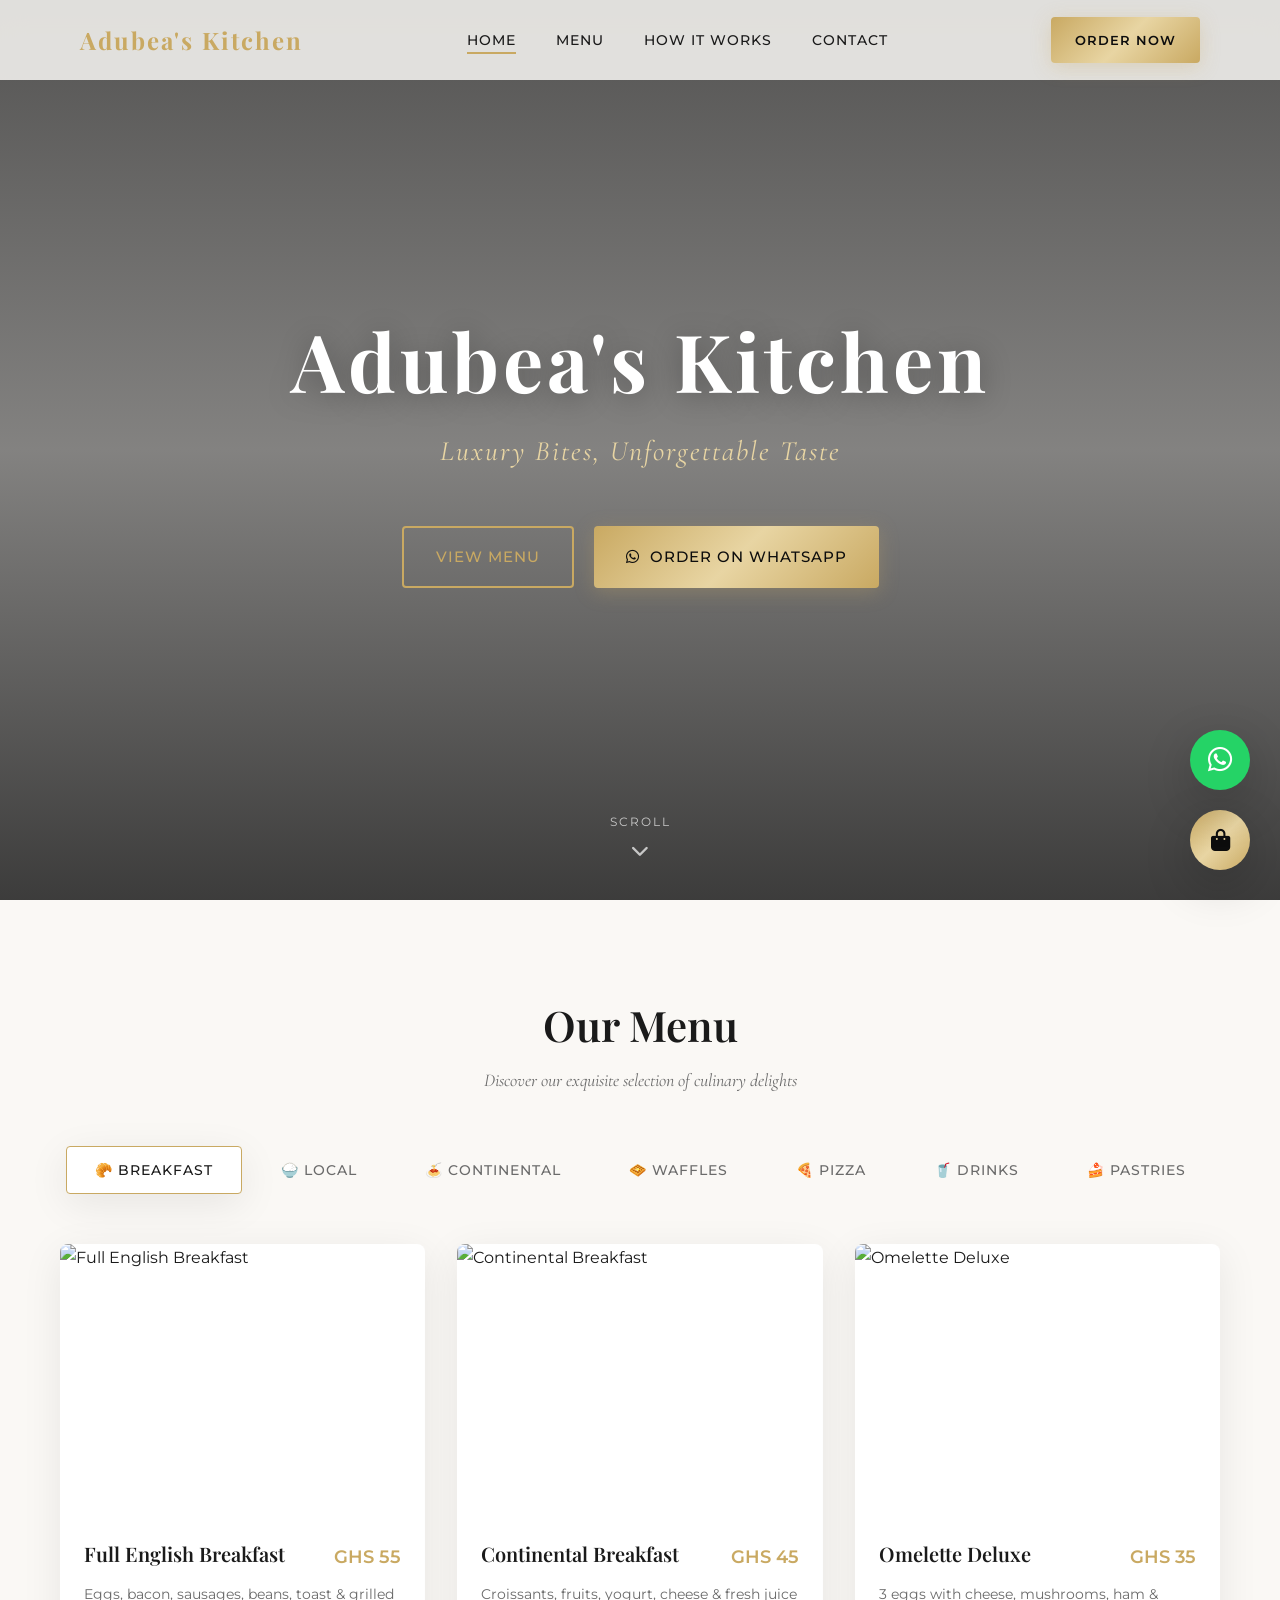
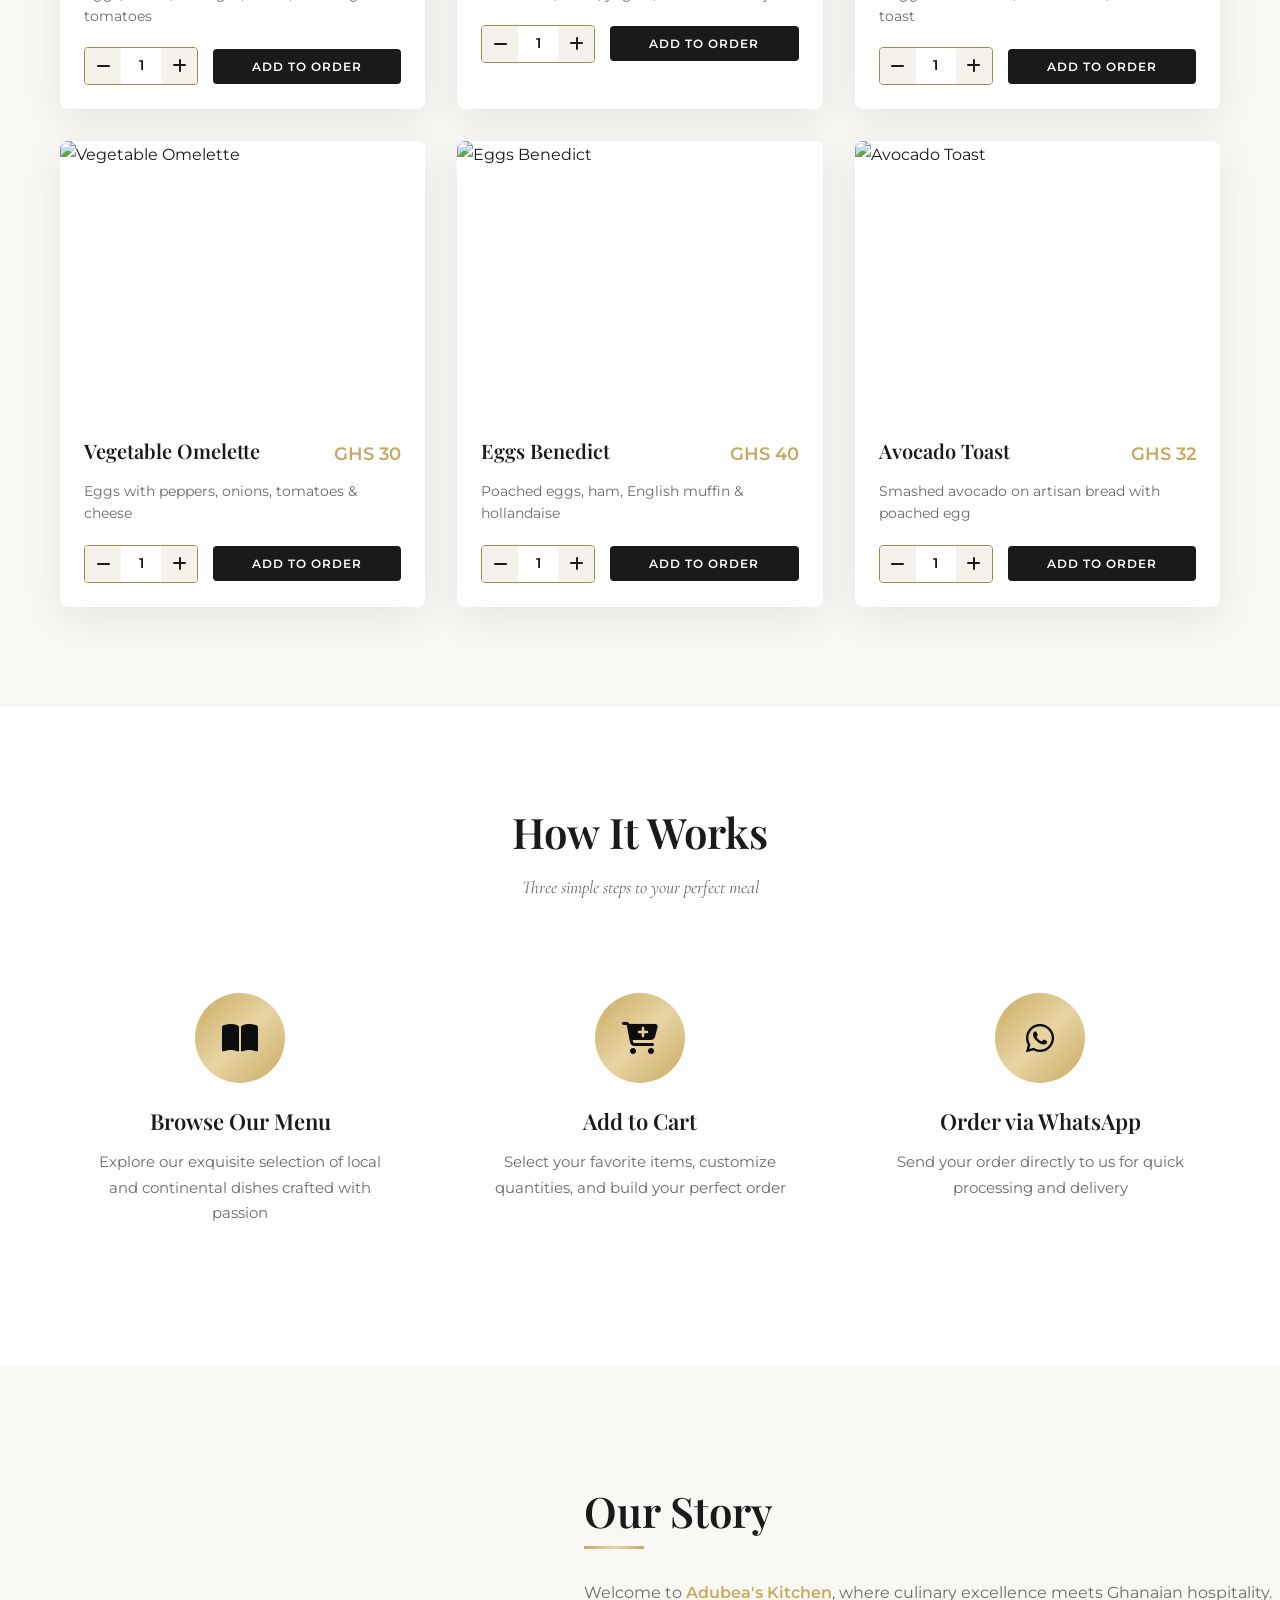
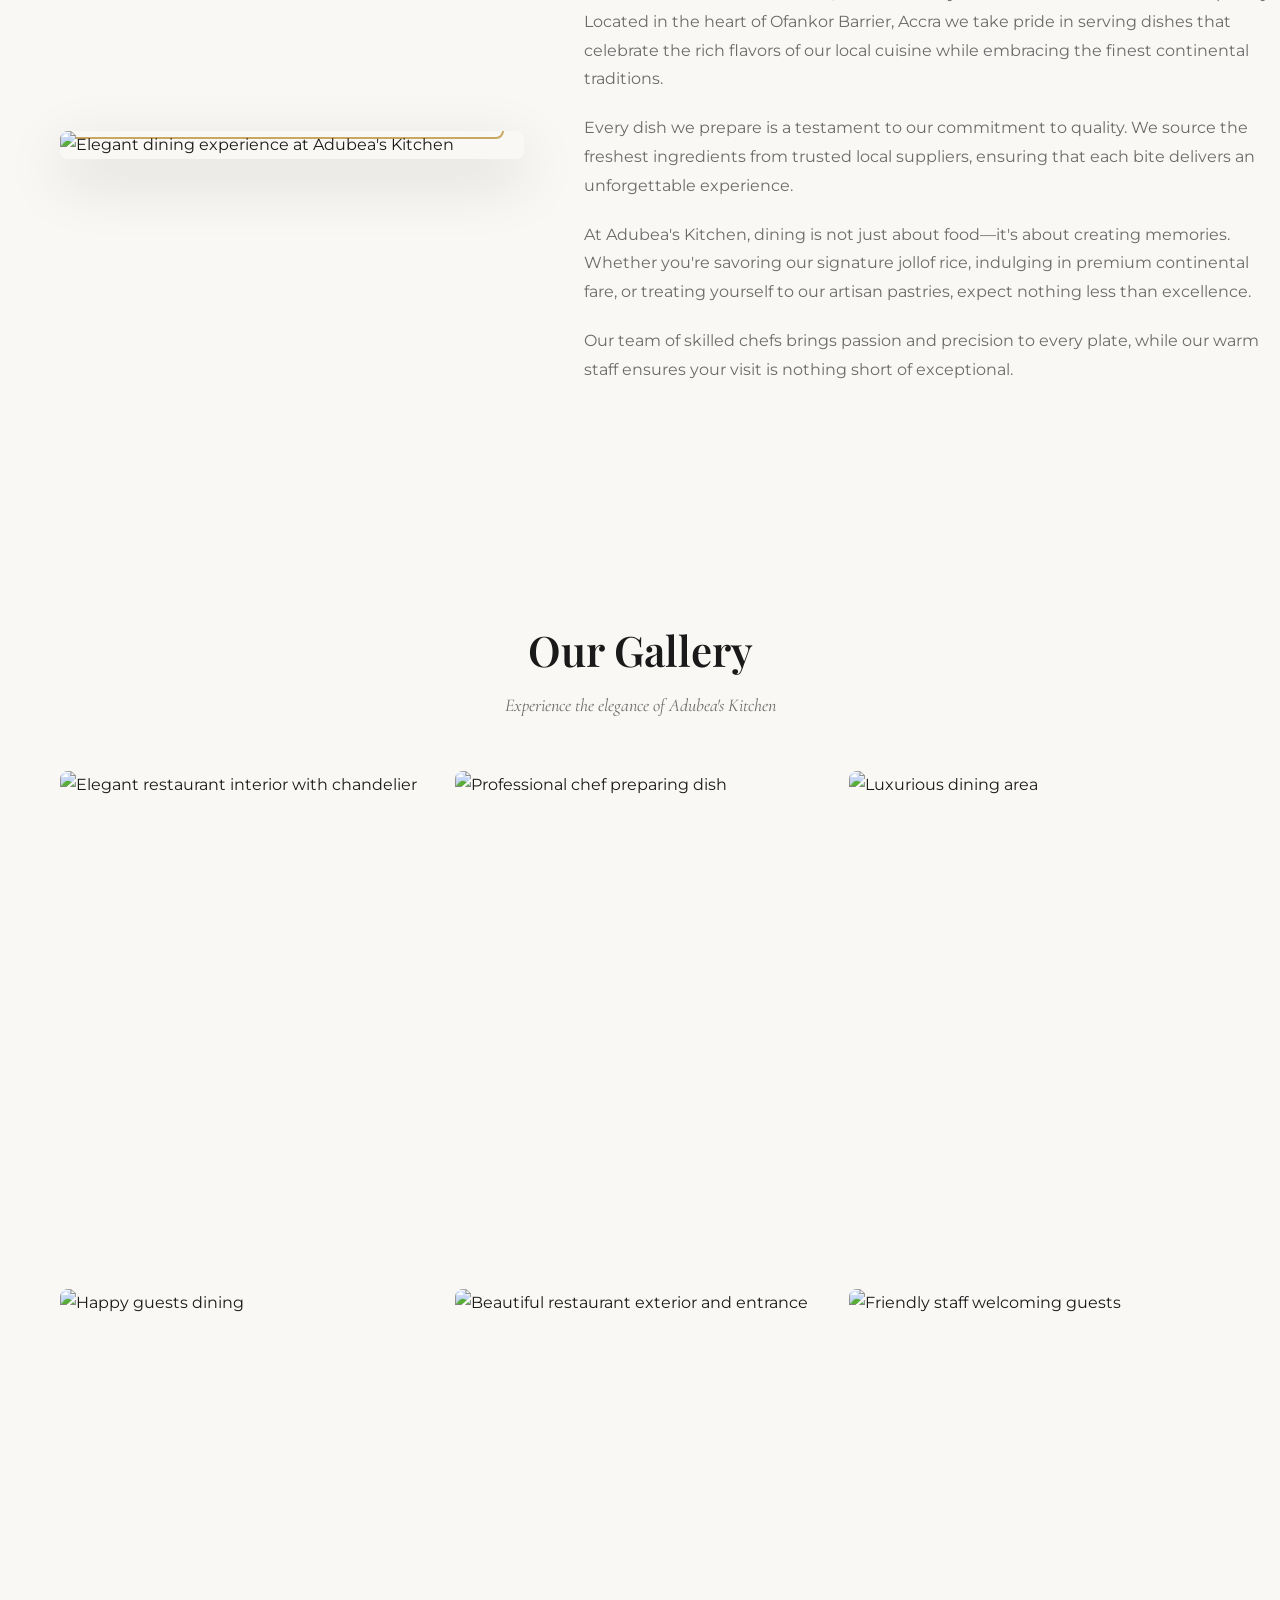
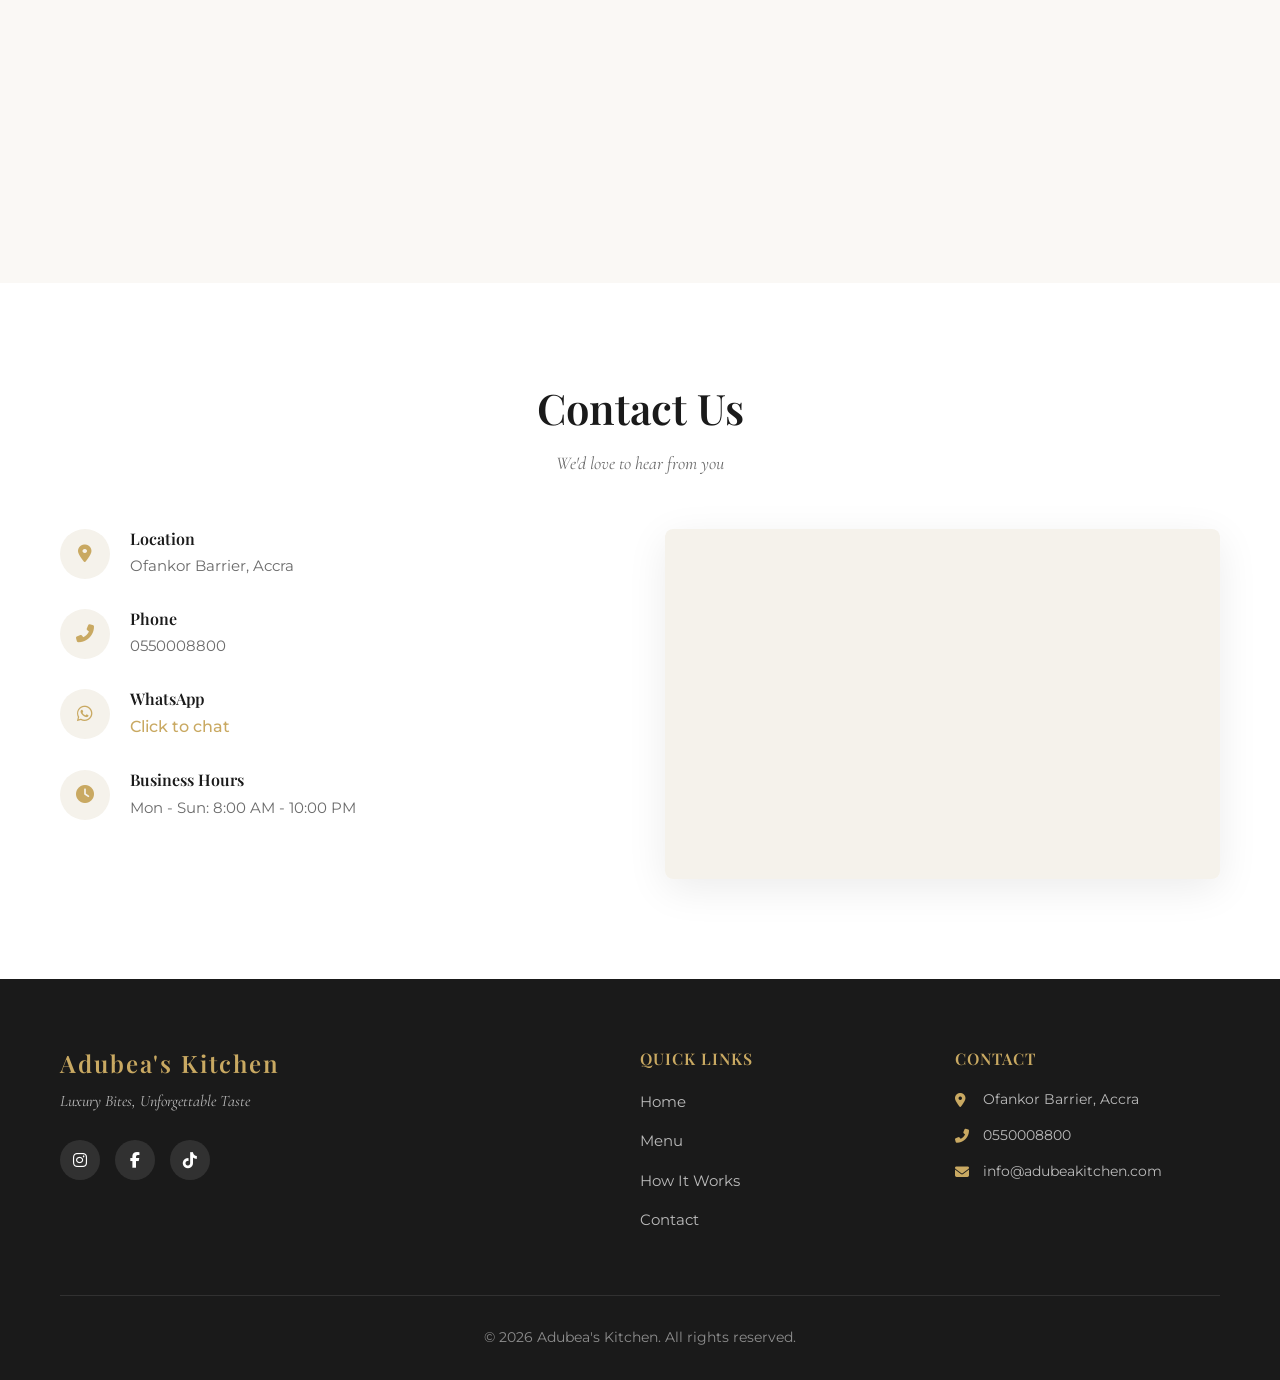
==== index.html @ 7195345f "Add files via upload" ====
<!DOCTYPE html>
<html lang="en">
<head>
    <meta charset="UTF-8">
    <meta name="viewport" content="width=device-width, initial-scale=1.0">
    <meta name="description" content="Adubea's Kitchen - Premium Ghanaian Restaurant serving Local Dishes, Continental Meals, Drinks & Pastries. Order via WhatsApp.">
    <meta name="keywords" content="restaurant, Ghana, premium dining, local dishes, continental food, Adubea's Kitchen, Dome Pillar">
    <meta name="author" content="Adubea's Kitchen">
    <meta property="og:title" content="Adubea's Kitchen - Luxury Bites, Unforgettable Taste">
    <meta property="og:description" content="Premium Ghanaian restaurant serving exquisite local and continental cuisine">
    <meta property="og:type" content="website">
    
    <title>Adubea's Kitchen | Premium Restaurant - Ofankor Barrier, Accra</title>
    
    <!-- Fonts -->
    <link rel="preconnect" href="https://fonts.googleapis.com">
    <link rel="preconnect" href="https://fonts.gstatic.com" crossorigin>
    <link href="https://fonts.googleapis.com/css2?family=Cormorant+Garamond:ital,wght@0,400;0,500;0,600;0,700;1,400&family=Montserrat:wght@300;400;500;600&family=Playfair+Display:wght@400;500;600;700&display=swap" rel="stylesheet">
    
    <!-- Font Awesome -->
    <link rel="stylesheet" href="https://cdnjs.cloudflare.com/ajax/libs/font-awesome/6.5.1/css/all.min.css">
    
    <!-- Styles -->
    <link rel="stylesheet" href="css/styles.css">
</head>
<body>
    <!-- Navigation -->
    <nav class="navbar" id="navbar">
        <div class="nav-container">
            <a href="#" class="nav-logo">Adubea's Kitchen</a>
            
            <ul class="nav-links" id="navLinks">
                <li><a href="#home" class="nav-link active">Home</a></li>
                <li><a href="#menu" class="nav-link">Menu</a></li>
                <li><a href="#how-it-works" class="nav-link">How It Works</a></li>
                <li><a href="#contact" class="nav-link">Contact</a></li>
            </ul>
            
            <a href="#menu" class="nav-cta">Order Now</a>
            
            <button class="hamburger" id="hamburger" aria-label="Toggle menu">
                <span></span>
                <span></span>
                <span></span>
            </button>
        </div>
        
        <!-- Mobile Menu -->
        <div class="mobile-menu" id="mobileMenu">
            <ul class="mobile-nav-links">
                <li><a href="#home" class="mobile-nav-link">Home</a></li>
                <li><a href="#menu" class="mobile-nav-link">Menu</a></li>
                <li><a href="#how-it-works" class="mobile-nav-link">How It Works</a></li>
                <li><a href="#contact" class="mobile-nav-link">Contact</a></li>
            </ul>
            <a href="#menu" class="mobile-cta">Order Now</a>
        </div>
    </nav>

    <!-- Hero Section -->
    <section class="hero" id="home">
        <div class="hero-overlay"></div>
        <div class="hero-content">
            <h1 class="hero-title reveal">Adubea's Kitchen</h1>
            <p class="hero-tagline reveal">Luxury Bites, Unforgettable Taste</p>
            <div class="hero-buttons reveal">
                <a href="#menu" class="btn btn-outline">View Menu</a>
                <a href="https://wa.me/233550008800?text=Hello%20Creme%20Munch,%20I%20would%20like%20to%20place%20an%20order" target="_blank" class="btn btn-gold">
                    <i class="fab fa-whatsapp"></i> Order on WhatsApp
                </a>
            </div>
        </div>
        <div class="scroll-indicator">
            <span>Scroll</span>
            <i class="fas fa-chevron-down"></i>
        </div>
    </section>

    <!-- Menu Section -->
    <section class="menu-section" id="menu">
        <div class="container">
            <h2 class="section-title reveal">Our Menu</h2>
            <p class="section-subtitle reveal">Discover our exquisite selection of culinary delights</p>
            
            <!-- Category Tabs - Updated Menu -->
            <div class="menu-tabs reveal">
                <button class="tab-btn active" data-category="breakfast">🥐 Breakfast</button>
                <button class="tab-btn" data-category="local">🍚 Local</button>
                <button class="tab-btn" data-category="continental">🍝 Continental</button>
                <button class="tab-btn" data-category="waffles">🧇 Waffles</button>
                <button class="tab-btn" data-category="pizza">🍕 Pizza</button>
                <button class="tab-btn" data-category="drinks">🥤 Drinks</button>
                <button class="tab-btn" data-category="pastries">🍰 Pastries</button>
            </div>
            
            <!-- Menu Grid -->
            <div class="menu-grid" id="menuGrid">
                <!-- Menu items will be dynamically inserted -->
            </div>
        </div>
    </section>

    <!-- Order Summary Panel -->
    <div class="cart-overlay" id="cartOverlay"></div>
    <div class="order-panel" id="orderPanel">
        <div class="order-header">
            <h3>Your Order</h3>
            <button class="close-cart" id="closeCart" aria-label="Close cart">
                <i class="fas fa-times"></i>
            </button>
        </div>
        
        <div class="order-items" id="orderItems">
            <div class="empty-cart">
                <i class="fas fa-shopping-basket"></i>
                <p>Your cart is empty</p>
                <span>Add items from our menu</span>
            </div>
        </div>
        
        <div class="order-footer" id="orderFooter" style="display: none;">
            <div class="order-total">
                <span>Total</span>
                <span class="total-price">GHS <span id="totalAmount">0</span></span>
            </div>
            
            <form class="order-form" id="orderForm">
                <div class="form-group">
                    <label for="customerName">Your Name *</label>
                    <input type="text" id="customerName" name="name" placeholder="Enter your name" required>
                </div>
                
                <div class="form-group">
                    <label for="customerLocation">Location *</label>
                    <input type="text" id="customerLocation" name="location" placeholder="Enter your delivery location" required>
                </div>
                
                <div class="form-group">
                    <label for="specialInstructions">Special Instructions</label>
                    <textarea id="specialInstructions" name="notes" placeholder="Any special requests?" rows="3"></textarea>
                </div>
                
                <button type="submit" class="btn btn-gold btn-full">
                    <i class="fab fa-whatsapp"></i> Place Order via WhatsApp
                </button>
            </form>
        </div>
    </div>

    <!-- Floating Cart Button -->
    <button class="floating-cart" id="floatingCart" aria-label="Open cart">
        <i class="fas fa-shopping-bag"></i>
        <span class="cart-badge" id="cartBadge">0</span>
    </button>

    <!-- Mobile Sticky Cart Bar -->
    <div class="mobile-cart-bar" id="mobileCartBar" style="display: none;">
        <div class="mobile-cart-info">
            <span class="mobile-cart-badge"><i class="fas fa-shopping-bag"></i> <span id="mobileCartBadge">0</span> items</span>
            <span class="mobile-cart-total" id="mobileCartTotal">GHS 0</span>
        </div>
        <button class="mobile-cart-btn" id="mobileCartBtn">View Cart</button>
    </div>

    <!-- Floating WhatsApp Button -->
    <a href="https://wa.me/233550008800?text=Hello%20Creme%20Munch,%20I%20would%20like%20to%20place%20an%20order" target="_blank" class="floating-whatsapp" aria-label="Contact on WhatsApp">
        <i class="fab fa-whatsapp"></i>
    </a>

    <!-- How It Works Section -->
    <section class="how-it-works" id="how-it-works">
        <div class="container">
            <h2 class="section-title reveal">How It Works</h2>
            <p class="section-subtitle reveal">Three simple steps to your perfect meal</p>
            
            <div class="steps-container">
                <div class="step-card reveal">
                    <div class="step-icon">
                        <i class="fas fa-book-open"></i>
                    </div>
                    <h3>Browse Our Menu</h3>
                    <p>Explore our exquisite selection of local and continental dishes crafted with passion</p>
                </div>
                
                <div class="step-card reveal">
                    <div class="step-icon">
                        <i class="fas fa-cart-plus"></i>
                    </div>
                    <h3>Add to Cart</h3>
                    <p>Select your favorite items, customize quantities, and build your perfect order</p>
                </div>
                
                <div class="step-card reveal">
                    <div class="step-icon">
                        <i class="fab fa-whatsapp"></i>
                    </div>
                    <h3>Order via WhatsApp</h3>
                    <p>Send your order directly to us for quick processing and delivery</p>
                </div>
            </div>
        </div>
    </section>

    <!-- About Section -->
    <section class="about-section" id="about">
        <div class="container">
            <div class="about-grid">
                <div class="about-image reveal">
                    <div class="image-frame">
                        <img src="https://images.unsplash.com/photo-1414235077428-338989a2e8c0?w=600&h=800&fit=crop" alt="Elegant dining experience at Adubea's Kitchen">
                    </div>
                </div>
                
                <div class="about-content reveal">
                    <h2 class="section-title">Our Story</h2>
                    <div class="title-underline"></div>
                    <p>Welcome to <strong>Adubea's Kitchen</strong>, where culinary excellence meets Ghanaian hospitality. Located in the heart of Ofankor Barrier, Accra we take pride in serving dishes that celebrate the rich flavors of our local cuisine while embracing the finest continental traditions.</p>
                    <p>Every dish we prepare is a testament to our commitment to quality. We source the freshest ingredients from trusted local suppliers, ensuring that each bite delivers an unforgettable experience.</p>
                    <p>At Adubea's Kitchen, dining is not just about food—it's about creating memories. Whether you're savoring our signature jollof rice, indulging in premium continental fare, or treating yourself to our artisan pastries, expect nothing less than excellence.</p>
                    <p>Our team of skilled chefs brings passion and precision to every plate, while our warm staff ensures your visit is nothing short of exceptional.</p>
                </div>
            </div>
        </div>
    </section>

    <!-- Gallery Section -->
    <section class="gallery-section" id="gallery">
        <div class="container">
            <h2 class="section-title reveal">Our Gallery</h2>
            <p class="section-subtitle reveal">Experience the elegance of Adubea's Kitchen</p>
            
            <div class="gallery-grid">
                <div class="gallery-item reveal reveal-delay-1">
                    <img src="https://images.unsplash.com/photo-1556910103-1c02745aae4d?w=600&h=800&fit=crop" alt="Elegant restaurant interior with chandelier">
                    <div class="gallery-overlay">
                        <div class="gallery-content">
                            <i class="fas fa-camera"></i>
                            <span>Elegant Interior</span>
                        </div>
                    </div>
                </div>
                
                <div class="gallery-item reveal reveal-delay-2">
                    <img src="https://images.unsplash.com/photo-1577219491135-ce391730fb2c?w=600&h=400&fit=crop" alt="Professional chef preparing dish">
                    <div class="gallery-overlay">
                        <div class="gallery-content">
                            <i class="fas fa-user-chef"></i>
                            <span>Our Expert Chefs</span>
                        </div>
                    </div>
                </div>
                
                <div class="gallery-item reveal reveal-delay-3">
                    <img src="https://images.unsplash.com/photo-1517248135467-4c7edcad34c4?w=600&h=400&fit=crop" alt="Luxurious dining area">
                    <div class="gallery-overlay">
                        <div class="gallery-content">
                            <i class="fas fa-store"></i>
                            <span>Luxurious Setting</span>
                        </div>
                    </div>
                </div>
                
                <div class="gallery-item reveal reveal-delay-1">
                    <img src="https://images.unsplash.com/photo-1559339352-11d035aa65de?w=600&h=400&fit=crop" alt="Happy guests dining">
                    <div class="gallery-overlay">
                        <div class="gallery-content">
                            <i class="fas fa-users"></i>
                            <span>Happy Guests</span>
                        </div>
                    </div>
                </div>
                
                <div class="gallery-item reveal reveal-delay-2">
                    <img src="https://images.unsplash.com/photo-1564013799919-ab600027ffc6?w=600&h=800&fit=crop" alt="Beautiful restaurant exterior and entrance">
                    <div class="gallery-overlay">
                        <div class="gallery-content">
                            <i class="fas fa-building"></i>
                            <span>Our Entrance</span>
                        </div>
                    </div>
                </div>
                
                <div class="gallery-item reveal reveal-delay-3">
                    <img src="https://images.unsplash.com/photo-1588266661439-2d91596d8193?w=600&h=400&fit=crop" alt="Friendly staff welcoming guests">
                    <div class="gallery-overlay">
                        <div class="gallery-content">
                            <i class="fas fa-concierge-bell"></i>
                            <span>Friendly Service</span>
                        </div>
                    </div>
                </div>
            </div>
        </div>
    </section>

    <!-- Contact Section -->
    <section class="contact-section" id="contact">
        <div class="container">
            <h2 class="section-title reveal">Contact Us</h2>
            <p class="section-subtitle reveal">We'd love to hear from you</p>
            
            <div class="contact-grid">
                <div class="contact-info reveal">
                    <div class="contact-item">
                        <div class="contact-icon">
                            <i class="fas fa-map-marker-alt"></i>
                        </div>
                        <div class="contact-details">
                            <h4>Location</h4>
                            <p>Ofankor Barrier, Accra</p>
                        </div>
                    </div>
                    
                    <div class="contact-item">
                        <div class="contact-icon">
                            <i class="fas fa-phone-alt"></i>
                        </div>
                        <div class="contact-details">
                            <h4>Phone</h4>
                            <p>0550008800</p>
                        </div>
                    </div>
                    
                    <div class="contact-item">
                        <div class="contact-icon">
                            <i class="fab fa-whatsapp"></i>
                        </div>
                        <div class="contact-details">
                            <h4>WhatsApp</h4>
                            <a href="https://wa.me/233550008800" target="_blank" class="whatsapp-link">Click to chat</a>
                        </div>
                    </div>
                    
                    <div class="contact-item">
                        <div class="contact-icon">
                            <i class="fas fa-clock"></i>
                        </div>
                        <div class="contact-details">
                            <h4>Business Hours</h4>
                            <p>Mon - Sun: 8:00 AM - 10:00 PM</p>
                        </div>
                    </div>
                </div>
                
                <div class="contact-map reveal">
                    <div class="map-frame">
                        <iframe 
                            src="https://www.google.com/maps/embed?pb=!1m18!1m12!1m3!1d1985.1874219015326!2d-0.26533026513578967!3d5.6588027746756815!2m3!1f0!2f0!3f0!3m2!1i1024!2i768!4f13.1!3m3!1m2!1s0xfdf9f27abe77a61%3A0x686a81303a79ff79!2sAdubea&#39;s%20Kitchen!5e0!3m2!1sen!2sgh!4v1772824845940!5m2!1sen!2sgh" 
                            width="100%" 
                            height="350" 
                            style="border:0;" 
                            allowfullscreen="" 
                            loading="lazy" 
                            referrerpolicy="no-referrer-when-downgrade">
                        </iframe>
                    </div>
                </div>
            </div>
        </div>
    </section>

    <!-- Footer -->
    <footer class="footer">
        <div class="container">
            <div class="footer-grid">
                <div class="footer-brand">
                    <h3>Adubea's Kitchen</h3>
                    <p>Luxury Bites, Unforgettable Taste</p>
                    <div class="social-links">
                        <a href="https://www.instagram.com/adubea'skitchen" target="_blank" aria-label="Instagram"><i class="fab fa-instagram"></i></a>
                        <a href="https://www.facebook.com/" target="_blank" aria-label="Facebook"><i class="fab fa-facebook-f"></i></a>
                        <a href="https://www.tiktok.com/" target="_blank" aria-label="Tiktok"><i class="fab fa-tiktok"></i></a>
                    </div>
                </div>
                
                <div class="footer-links">
                    <h4>Quick Links</h4>
                    <ul>
                        <li><a href="#home">Home</a></li>
                        <li><a href="#menu">Menu</a></li>
                        <li><a href="#how-it-works">How It Works</a></li>
                        <li><a href="#contact">Contact</a></li>
                    </ul>
                </div>
                
                <div class="footer-contact">
                    <h4>Contact</h4>
                    <ul>
                        <li><i class="fas fa-map-marker-alt"></i> Ofankor Barrier, Accra</li>
                        <li><i class="fas fa-phone-alt"></i> 0550008800</li>
                        <li><i class="fas fa-envelope"></i> info@adubeakitchen.com</li>
                    </ul>
                </div>
            </div>
            
            <div class="footer-bottom">
                <p>&copy; 2026 Adubea's Kitchen. All rights reserved.</p>
            </div>
        </div>
    </footer>

    <!-- Scripts -->
    <script src="js/main.js"></script>
</body>
</html>
---- css/styles.css ----
/* ========================================
   Adubea's Kitchen - PREMIUM RESTAURANT STYLES
   ======================================== */

/* CSS Variables */
:root {
    /* Colors */
    --color-charcoal: #1a1a1a;
    --color-matte-black: #0d0d0d;
    --color-gold: #c9a962;
    --color-gold-light: #e8d5a3;
    --color-gold-muted: #a0894c;
    --color-cream: #faf8f5;
    --color-ivory: #f5f2eb;
    --color-white: #ffffff;
    --color-text-dark: #1a1a1a;
    --color-text-light: #6b6b6b;
    --color-charcoal-gray: #2d2d2d;
    
    /* Gradients */
    --gold-gradient: linear-gradient(135deg, #c9a962 0%, #e8d5a3 50%, #c9a962 100%);
    --gold-gradient-hover: linear-gradient(135deg, #b8974f 0%, #d9c08a 50%, #b8974f 100%);
    
    /* Typography */
    --font-heading: 'Playfair Display', serif;
    --font-body: 'Montserrat', sans-serif;
    --font-elegant: 'Cormorant Garamond', serif;
    
    /* Shadows */
    --shadow-card: 0 10px 40px rgba(0, 0, 0, 0.08);
    --shadow-card-hover: 0 20px 60px rgba(0, 0, 0, 0.15);
    --shadow-button: 0 4px 20px rgba(201, 169, 98, 0.3);
    --shadow-elevated: 0 15px 50px rgba(0, 0, 0, 0.2);
    
    /* Transitions */
    --transition-fast: 0.3s ease;
    --transition-smooth: 0.4s ease;
    --transition-luxury: 0.6s cubic-bezier(0.25, 0.46, 0.45, 0.94);
}

/* Reset & Base */
*, *::before, *::after {
    margin: 0;
    padding: 0;
    box-sizing: border-box;
}

html {
    scroll-behavior: smooth;
    font-size: 16px;
}

body {
    font-family: var(--font-body);
    background-color: var(--color-cream);
    color: var(--color-text-dark);
    line-height: 1.7;
    overflow-x: hidden;
    -webkit-font-smoothing: antialiased;
    -moz-osx-font-smoothing: grayscale;
}

img {
    max-width: 100%;
    height: auto;
    display: block;
}

a {
    text-decoration: none;
    color: inherit;
    transition: var(--transition-fast);
}

ul {
    list-style: none;
}

button {
    font-family: inherit;
    cursor: pointer;
    border: none;
    background: none;
}

input, textarea {
    font-family: inherit;
}

/* Container */
.container {
    max-width: 1200px;
    margin: 0 auto;
    padding: 0 20px;
}

/* Typography */
h1, h2, h3, h4 {
    font-family: var(--font-heading);
    font-weight: 600;
    line-height: 1.2;
}

/* Section Styles */
.section-title {
    font-size: clamp(32px, 5vw, 42px);
    color: var(--color-charcoal);
    text-align: center;
    margin-bottom: 15px;
}

.section-subtitle {
    font-size: clamp(14px, 2vw, 18px);
    color: var(--color-text-light);
    text-align: center;
    margin-bottom: 50px;
    font-family: var(--font-elegant);
    font-style: italic;
}

/* Buttons */
.btn {
    display: inline-flex;
    align-items: center;
    justify-content: center;
    gap: 10px;
    padding: 16px 32px;
    font-size: 15px;
    font-weight: 500;
    text-transform: uppercase;
    letter-spacing: 1px;
    border-radius: 4px;
    transition: var(--transition-smooth);
}

.btn-gold {
    background: var(--gold-gradient);
    color: var(--color-matte-black);
    box-shadow: var(--shadow-button);
}

.btn-gold:hover {
    background: var(--gold-gradient-hover);
    transform: translateY(-2px);
    box-shadow: 0 8px 30px rgba(201, 169, 98, 0.4);
}

.btn-outline {
    background: transparent;
    color: var(--color-gold);
    border: 2px solid var(--color-gold);
}

.btn-outline:hover {
    background: var(--color-gold);
    color: var(--color-matte-black);
    transform: translateY(-2px);
}

.btn-full {
    width: 100%;
}

/* ========================================
   NAVIGATION
   ======================================== */
.navbar {
    position: fixed;
    top: 0;
    left: 0;
    right: 0;
    height: 80px;
    z-index: 1000;
    background: rgba(250, 248, 245, 0.85);
    backdrop-filter: blur(12px);
    -webkit-backdrop-filter: blur(12px);
    transition: var(--transition-smooth);
}

.navbar.scrolled {
    background: rgba(255, 255, 255, 0.98);
    box-shadow: 0 2px 30px rgba(0, 0, 0, 0.08);
}

.nav-container {
    max-width: 1200px;
    margin: 0 auto;
    padding: 0 40px;
    height: 100%;
    display: flex;
    align-items: center;
    justify-content: space-between;
}

.nav-logo {
    font-family: var(--font-heading);
    font-size: 24px;
    font-weight: 700;
    color: var(--color-gold);
    letter-spacing: 2px;
}

.nav-links {
    display: flex;
    align-items: center;
    gap: 40px;
}

.nav-link {
    font-size: 14px;
    font-weight: 500;
    color: var(--color-text-dark);
    text-transform: uppercase;
    letter-spacing: 1px;
    position: relative;
    padding: 5px 0;
}

.nav-link::after {
    content: '';
    position: absolute;
    bottom: 0;
    left: 0;
    width: 0;
    height: 2px;
    background: var(--color-gold);
    transition: var(--transition-fast);
}

.nav-link:hover::after,
.nav-link.active::after {
    width: 100%;
}

.nav-cta {
    padding: 12px 24px;
    background: var(--gold-gradient);
    color: var(--color-matte-black);
    font-size: 13px;
    font-weight: 600;
    text-transform: uppercase;
    letter-spacing: 1px;
    border-radius: 4px;
    transition: var(--transition-smooth);
    box-shadow: var(--shadow-button);
}

.nav-cta:hover {
    transform: translateY(-2px);
    box-shadow: 0 6px 25px rgba(201, 169, 98, 0.4);
}

/* Hamburger Menu */
.hamburger {
    display: none;
    flex-direction: column;
    gap: 5px;
    padding: 5px;
    z-index: 1001;
}

.hamburger span {
    display: block;
    width: 25px;
    height: 2px;
    background: var(--color-charcoal);
    transition: var(--transition-fast);
}

.hamburger.active span:nth-child(1) {
    transform: rotate(45deg) translate(5px, 5px);
}

.hamburger.active span:nth-child(2) {
    opacity: 0;
}

.hamburger.active span:nth-child(3) {
    transform: rotate(-45deg) translate(5px, -5px);
}

/* Mobile Menu */
.mobile-menu {
    position: fixed;
    top: 0;
    right: -100%;
    width: 80%;
    max-width: 350px;
    height: 100vh;
    background: var(--color-white);
    padding: 100px 40px 40px;
    transition: var(--transition-smooth);
    box-shadow: var(--shadow-elevated);
    z-index: 999;
}

.mobile-menu.active {
    right: 0;
}

.mobile-nav-links {
    display: flex;
    flex-direction: column;
    gap: 25px;
    margin-bottom: 40px;
}

.mobile-nav-link {
    font-size: 18px;
    font-weight: 500;
    color: var(--color-text-dark);
    text-transform: uppercase;
    letter-spacing: 1px;
}

.mobile-cta {
    display: inline-block;
    padding: 16px 32px;
    background: var(--gold-gradient);
    color: var(--color-matte-black);
    font-size: 14px;
    font-weight: 600;
    text-transform: uppercase;
    letter-spacing: 1px;
    text-align: center;
    border-radius: 4px;
}

/* ========================================
   HERO SECTION
   ======================================== */
.hero {
    position: relative;
    height: 100vh;
    min-height: 600px;
    display: flex;
    align-items: center;
    justify-content: center;
    background: url('https://images.unsplash.com/photo-1504674900247-0877df9cc836?w=1920&h=1080&fit=crop') center/cover no-repeat;
}

.hero-overlay {
    position: absolute;
    inset: 0;
    background: linear-gradient(
        180deg,
        rgba(13, 13, 13, 0.7) 0%,
        rgba(13, 13, 13, 0.5) 50%,
        rgba(13, 13, 13, 0.8) 100%
    );
}

.hero-content {
    position: relative;
    text-align: center;
    padding: 0 20px;
    max-width: 800px;
}

.hero-title {
    font-size: clamp(48px, 10vw, 80px);
    font-weight: 700;
    color: var(--color-white);
    margin-bottom: 20px;
    letter-spacing: 4px;
    text-shadow: 0 4px 30px rgba(0, 0, 0, 0.3);
}

.hero-tagline {
    font-family: var(--font-elegant);
    font-size: clamp(20px, 3vw, 28px);
    font-style: italic;
    color: var(--color-gold-light);
    margin-bottom: 50px;
    letter-spacing: 2px;
}

.hero-buttons {
    display: flex;
    gap: 20px;
    justify-content: center;
    flex-wrap: wrap;
}

/* Scroll Indicator */
.scroll-indicator {
    position: absolute;
    bottom: 40px;
    left: 50%;
    transform: translateX(-50%);
    display: flex;
    flex-direction: column;
    align-items: center;
    gap: 10px;
    color: var(--color-white);
    opacity: 0.7;
    animation: bounce 2s infinite;
}

.scroll-indicator span {
    font-size: 12px;
    text-transform: uppercase;
    letter-spacing: 2px;
}

.scroll-indicator i {
    font-size: 18px;
}

@keyframes bounce {
    0%, 20%, 50%, 80%, 100% {
        transform: translateX(-50%) translateY(0);
    }
    40% {
        transform: translateX(-50%) translateY(-10px);
    }
    60% {
        transform: translateX(-50%) translateY(-5px);
    }
}

/* ========================================
   MENU SECTION
   ======================================== */
.menu-section {
    padding: 100px 0;
    background: var(--color-cream);
}

/* Menu Tabs */
.menu-tabs {
    display: flex;
    justify-content: center;
    gap: 10px;
    margin-bottom: 50px;
    flex-wrap: wrap;
}

.tab-btn {
    padding: 14px 28px;
    font-size: 14px;
    font-weight: 500;
    text-transform: uppercase;
    letter-spacing: 1px;
    color: var(--color-text-light);
    background: transparent;
    border: 1px solid transparent;
    border-radius: 4px;
    transition: var(--transition-smooth);
}

.tab-btn:hover {
    color: var(--color-gold);
}

.tab-btn.active {
    color: var(--color-charcoal);
    background: var(--color-white);
    border-color: var(--color-gold);
    box-shadow: var(--shadow-card);
}

/* Menu Grid */
.menu-grid {
    display: grid;
    grid-template-columns: repeat(3, 1fr);
    gap: 32px;
}

/* Menu Item Card */
.menu-item {
    background: var(--color-white);
    border-radius: 8px;
    overflow: hidden;
    box-shadow: var(--shadow-card);
    transition: var(--transition-smooth);
}

.menu-item:hover {
    transform: translateY(-8px);
    box-shadow: var(--shadow-card-hover);
}

.menu-item-image {
    position: relative;
    aspect-ratio: 4/3;
    overflow: hidden;
}

.menu-item-image img {
    width: 100%;
    height: 100%;
    object-fit: cover;
    transition: var(--transition-luxury);
}

.menu-item:hover .menu-item-image img {
    transform: scale(1.08);
}

.menu-item-content {
    padding: 24px;
}

.menu-item-header {
    display: flex;
    justify-content: space-between;
    align-items: flex-start;
    margin-bottom: 10px;
    gap: 10px;
}

.menu-item-name {
    font-size: 20px;
    font-weight: 600;
    color: var(--color-charcoal);
}

.menu-item-price {
    font-size: 18px;
    font-weight: 600;
    color: var(--color-gold);
    white-space: nowrap;
}

.menu-item-description {
    font-size: 14px;
    color: var(--color-text-light);
    margin-bottom: 20px;
    line-height: 1.6;
}

.menu-item-actions {
    display: flex;
    align-items: center;
    gap: 15px;
}

/* Quantity Selector */
.quantity-selector {
    display: flex;
    align-items: center;
    gap: 0;
    border: 1px solid var(--color-gold-muted);
    border-radius: 4px;
    overflow: hidden;
}

.quantity-btn {
    width: 36px;
    height: 36px;
    display: flex;
    align-items: center;
    justify-content: center;
    font-size: 16px;
    color: var(--color-charcoal);
    background: var(--color-ivory);
    transition: var(--transition-fast);
}

.quantity-btn:hover {
    background: var(--color-gold);
    color: var(--color-matte-black);
}

.quantity-value {
    width: 40px;
    height: 36px;
    display: flex;
    align-items: center;
    justify-content: center;
    font-size: 14px;
    font-weight: 600;
    color: var(--color-charcoal);
    background: var(--color-white);
}

.add-to-cart-btn {
    flex: 1;
    padding: 10px 16px;
    font-size: 12px;
    font-weight: 600;
    text-transform: uppercase;
    letter-spacing: 1px;
    background: var(--color-charcoal);
    color: var(--color-white);
    border-radius: 4px;
    transition: var(--transition-smooth);
}

.add-to-cart-btn:hover {
    background: var(--color-gold);
    color: var(--color-matte-black);
}

/* ========================================
   ORDER PANEL (CART)
   ======================================== */
.cart-overlay {
    position: fixed;
    inset: 0;
    background: rgba(0, 0, 0, 0.5);
    opacity: 0;
    visibility: hidden;
    transition: var(--transition-smooth);
    z-index: 1001;
}

.cart-overlay.active {
    opacity: 1;
    visibility: visible;
}

.order-panel {
    position: fixed;
    top: 0;
    right: -420px;
    width: 100%;
    max-width: 400px;
    height: 100vh;
    background: rgba(255, 255, 255, 0.98);
    backdrop-filter: blur(20px);
    -webkit-backdrop-filter: blur(20px);
    z-index: 1002;
    transition: var(--transition-smooth);
    display: flex;
    flex-direction: column;
}

.order-panel.active {
    right: 0;
}

.order-header {
    display: flex;
    justify-content: space-between;
    align-items: center;
    padding: 24px;
    border-bottom: 1px solid var(--color-ivory);
}

.order-header h3 {
    font-size: 22px;
    color: var(--color-charcoal);
}

.close-cart {
    width: 40px;
    height: 40px;
    display: flex;
    align-items: center;
    justify-content: center;
    font-size: 20px;
    color: var(--color-text-light);
    transition: var(--transition-fast);
}

.close-cart:hover {
    color: var(--color-gold);
}

.order-items {
    flex: 1;
    overflow-y: auto;
    padding: 24px;
}

.empty-cart {
    text-align: center;
    padding: 40px 20px;
    color: var(--color-text-light);
}

.empty-cart i {
    font-size: 48px;
    color: var(--color-gold-muted);
    margin-bottom: 15px;
}

.empty-cart p {
    font-size: 18px;
    font-weight: 500;
    margin-bottom: 5px;
    color: var(--color-charcoal);
}

.empty-cart span {
    font-size: 14px;
}

/* Order Item */
.order-item {
    display: flex;
    align-items: flex-start;
    gap: 15px;
    padding: 15px 0;
    border-bottom: 1px solid var(--color-ivory);
}

.order-item-image {
    width: 60px;
    height: 60px;
    border-radius: 6px;
    overflow: hidden;
    flex-shrink: 0;
}

.order-item-image img {
    width: 100%;
    height: 100%;
    object-fit: cover;
}

.order-item-details {
    flex: 1;
}

.order-item-name {
    font-size: 15px;
    font-weight: 600;
    color: var(--color-charcoal);
    margin-bottom: 5px;
}

.order-item-controls {
    display: flex;
    align-items: center;
    gap: 10px;
}

.order-item-controls .quantity-selector {
    border: 1px solid #ddd;
}

.order-item-controls .quantity-btn {
    width: 28px;
    height: 28px;
    font-size: 14px;
}

.order-item-controls .quantity-value {
    width: 32px;
    height: 28px;
    font-size: 13px;
}

.order-item-price {
    font-size: 14px;
    font-weight: 600;
    color: var(--color-gold);
}

.remove-item {
    padding: 5px;
    font-size: 14px;
    color: var(--color-text-light);
    transition: var(--transition-fast);
}

.remove-item:hover {
    color: #e74c3c;
}

/* Order Footer */
.order-footer {
    padding: 24px;
    border-top: 1px solid var(--color-ivory);
    background: var(--color-white);
}

.order-total {
    display: flex;
    justify-content: space-between;
    align-items: center;
    margin-bottom: 20px;
    padding-bottom: 15px;
    border-bottom: 1px solid var(--color-ivory);
}

.order-total span:first-child {
    font-size: 16px;
    font-weight: 500;
    color: var(--color-text-dark);
}

.total-price {
    font-size: 24px;
    font-weight: 700;
    color: var(--color-gold);
}

/* Form */
.order-form {
    display: flex;
    flex-direction: column;
    gap: 15px;
}

.form-group {
    display: flex;
    flex-direction: column;
    gap: 6px;
}

.form-group label {
    font-size: 13px;
    font-weight: 500;
    color: var(--color-text-dark);
    text-transform: uppercase;
    letter-spacing: 0.5px;
}

.form-group input,
.form-group textarea {
    padding: 12px 16px;
    font-size: 14px;
    color: var(--color-text-dark);
    background: var(--color-ivory);
    border: 1px solid transparent;
    border-radius: 4px;
    transition: var(--transition-fast);
}

.form-group input:focus,
.form-group textarea:focus {
    outline: none;
    border-color: var(--color-gold);
    background: var(--color-white);
}

.form-group input::placeholder,
.form-group textarea::placeholder {
    color: var(--color-text-light);
}

/* ========================================
   FLOATING CART BUTTON
   ======================================== */
.floating-cart {
    position: fixed;
    bottom: 30px;
    right: 30px;
    width: 60px;
    height: 60px;
    background: var(--gold-gradient);
    border-radius: 50%;
    display: flex;
    align-items: center;
    justify-content: center;
    font-size: 22px;
    color: var(--color-matte-black);
    box-shadow: var(--shadow-elevated);
    z-index: 100;
    transition: var(--transition-smooth);
}

.floating-cart:hover {
    transform: scale(1.1);
    box-shadow: 0 20px 60px rgba(201, 169, 98, 0.5);
}

.cart-badge {
    position: absolute;
    top: -5px;
    right: -5px;
    min-width: 22px;
    height: 22px;
    background: var(--color-charcoal);
    color: var(--color-white);
    font-size: 12px;
    font-weight: 600;
    border-radius: 11px;
    display: flex;
    align-items: center;
    justify-content: center;
    padding: 0 6px;
}

/* ========================================
   FLOATING WHATSAPP BUTTON
   ======================================== */
.floating-whatsapp {
    position: fixed;
    bottom: 110px;
    right: 30px;
    width: 60px;
    height: 60px;
    background: #25D366;
    border-radius: 50%;
    display: flex;
    align-items: center;
    justify-content: center;
    font-size: 28px;
    color: var(--color-white);
    box-shadow: var(--shadow-elevated);
    z-index: 100;
    transition: var(--transition-smooth);
    animation: pulse-whatsapp 2s infinite;
}

.floating-whatsapp:hover {
    transform: scale(1.1);
    box-shadow: 0 20px 60px rgba(37, 211, 102, 0.5);
}

@keyframes pulse-whatsapp {
    0% {
        box-shadow: 0 0 0 0 rgba(37, 211, 102, 0.7);
    }
    70% {
        box-shadow: 0 0 0 15px rgba(37, 211, 102, 0);
    }
    100% {
        box-shadow: 0 0 0 0 rgba(37, 211, 102, 0);
    }
}

/* ========================================
   HOW IT WORKS SECTION
   ======================================== */
.how-it-works {
    padding: 100px 0;
    background: var(--color-white);
}

.steps-container {
    display: grid;
    grid-template-columns: repeat(3, 1fr);
    gap: 40px;
}

.step-card {
    text-align: center;
    padding: 40px 30px;
}

.step-icon {
    width: 90px;
    height: 90px;
    margin: 0 auto 25px;
    background: var(--gold-gradient);
    border-radius: 50%;
    display: flex;
    align-items: center;
    justify-content: center;
    font-size: 32px;
    color: var(--color-matte-black);
    transition: var(--transition-smooth);
}

.step-card:hover .step-icon {
    transform: scale(1.1);
    box-shadow: 0 10px 40px rgba(201, 169, 98, 0.4);
}

.step-card h3 {
    font-size: 22px;
    color: var(--color-charcoal);
    margin-bottom: 15px;
}

.step-card p {
    font-size: 15px;
    color: var(--color-text-light);
    line-height: 1.7;
}

/* ========================================
   ABOUT SECTION
   ======================================== */
.about-section {
    padding: 100px 0;
    background: var(--color-cream);
}

.about-grid {
    display: grid;
    grid-template-columns: 40% 60%;
    gap: 60px;
    align-items: center;
}

.about-image {
    position: relative;
}

.image-frame {
    position: relative;
    border-radius: 8px;
    overflow: hidden;
    box-shadow: var(--shadow-card-hover);
}

.image-frame::before {
    content: '';
    position: absolute;
    top: -20px;
    left: -20px;
    right: 20px;
    bottom: 20px;
    border: 2px solid var(--color-gold);
    border-radius: 8px;
    z-index: -1;
}

.image-frame img {
    width: 100%;
    height: auto;
    display: block;
}

.about-content {
    padding: 20px 0;
}

.about-content .section-title {
    text-align: left;
    margin-bottom: 10px;
}

.title-underline {
    width: 60px;
    height: 3px;
    background: var(--gold-gradient);
    margin-bottom: 30px;
}

.about-content p {
    font-size: 16px;
    color: var(--color-text-light);
    margin-bottom: 20px;
    line-height: 1.8;
}

.about-content strong {
    color: var(--color-gold);
    font-weight: 600;
}

/* ========================================
   GALLERY SECTION
   ======================================== */
.gallery-section {
    padding: 100px 0;
    background: var(--color-cream);
}

.gallery-grid {
    display: grid;
    grid-template-columns: repeat(3, 1fr);
    gap: 24px;
}

.gallery-item {
    position: relative;
    border-radius: 8px;
    overflow: hidden;
    cursor: pointer;
    aspect-ratio: 3/4;
}

.gallery-item:nth-child(2),
.gallery-item:nth-child(3),
.gallery-item:nth-child(4),
.gallery-item:nth-child(6) {
    aspect-ratio: 3/2;
}

.gallery-item img {
    width: 100%;
    height: 100%;
    object-fit: cover;
    transition: var(--transition-luxury);
}

.gallery-item:hover img {
    transform: scale(1.1);
}

.gallery-overlay {
    position: absolute;
    inset: 0;
    background: linear-gradient(
        180deg,
        transparent 0%,
        rgba(13, 13, 13, 0.3) 50%,
        rgba(13, 13, 13, 0.7) 100%
    );
    opacity: 0;
    transition: var(--transition-smooth);
    display: flex;
    align-items: center;
    justify-content: center;
}

.gallery-item:hover .gallery-overlay {
    opacity: 1;
}

.gallery-content {
    text-align: center;
    color: var(--color-white);
    transform: translateY(20px);
    transition: var(--transition-smooth);
}

.gallery-item:hover .gallery-content {
    transform: translateY(0);
}

.gallery-content i {
    font-size: 32px;
    color: var(--color-gold);
    margin-bottom: 12px;
    display: block;
}

.gallery-content span {
    font-family: var(--font-heading);
    font-size: 18px;
    font-weight: 500;
    letter-spacing: 1px;
    text-transform: uppercase;
}

/* ========================================
   CONTACT SECTION
   ======================================== */
.contact-section {
    padding: 100px 0;
    background: var(--color-white);
}

.contact-grid {
    display: grid;
    grid-template-columns: 1fr 1fr;
    gap: 50px;
}

.contact-info {
    display: flex;
    flex-direction: column;
    gap: 30px;
}

.contact-item {
    display: flex;
    gap: 20px;
    align-items: flex-start;
}

.contact-icon {
    width: 50px;
    height: 50px;
    background: var(--color-ivory);
    border-radius: 50%;
    display: flex;
    align-items: center;
    justify-content: center;
    font-size: 18px;
    color: var(--color-gold);
    flex-shrink: 0;
}

.contact-details h4 {
    font-size: 16px;
    font-weight: 600;
    color: var(--color-charcoal);
    margin-bottom: 5px;
}

.contact-details p {
    font-size: 15px;
    color: var(--color-text-light);
}

.whatsapp-link {
    color: var(--color-gold);
    font-weight: 500;
}

.whatsapp-link:hover {
    text-decoration: underline;
}

.contact-map {
    border-radius: 8px;
    overflow: hidden;
    box-shadow: var(--shadow-card);
}

.map-frame {
    width: 100%;
    height: 350px;
    background: var(--color-ivory);
}

.map-frame iframe {
    width: 100%;
    height: 100%;
}

/* ========================================
   FOOTER
   ======================================== */
.footer {
    background: var(--color-charcoal);
    padding: 70px 0 30px;
    color: var(--color-white);
}

.footer-grid {
    display: grid;
    grid-template-columns: 2fr 1fr 1fr;
    gap: 50px;
    margin-bottom: 50px;
}

.footer-brand h3 {
    font-size: 24px;
    color: var(--color-gold);
    margin-bottom: 10px;
    letter-spacing: 2px;
}

.footer-brand p {
    font-family: var(--font-elegant);
    font-style: italic;
    font-size: 16px;
    color: rgba(255, 255, 255, 0.7);
    margin-bottom: 25px;
}

.social-links {
    display: flex;
    gap: 15px;
}

.social-links a {
    width: 40px;
    height: 40px;
    background: rgba(255, 255, 255, 0.1);
    border-radius: 50%;
    display: flex;
    align-items: center;
    justify-content: center;
    font-size: 16px;
    color: var(--color-white);
    transition: var(--transition-smooth);
}

.social-links a:hover {
    background: var(--color-gold);
    color: var(--color-matte-black);
    transform: translateY(-3px);
}

.footer-links h4,
.footer-contact h4 {
    font-size: 16px;
    font-weight: 600;
    margin-bottom: 20px;
    color: var(--color-gold);
    text-transform: uppercase;
    letter-spacing: 1px;
}

.footer-links ul li,
.footer-contact ul li {
    margin-bottom: 12px;
}

.footer-links a {
    font-size: 15px;
    color: rgba(255, 255, 255, 0.7);
}

.footer-links a:hover {
    color: var(--color-gold);
    padding-left: 5px;
}

.footer-contact ul li {
    font-size: 14px;
    color: rgba(255, 255, 255, 0.7);
    display: flex;
    align-items: center;
    gap: 10px;
}

.footer-contact ul li i {
    color: var(--color-gold);
    width: 18px;
}

.footer-bottom {
    text-align: center;
    padding-top: 30px;
    border-top: 1px solid rgba(255, 255, 255, 0.1);
}

.footer-bottom p {
    font-size: 14px;
    color: rgba(255, 255, 255, 0.5);
}

/* ========================================
   REVEAL ANIMATIONS
   ======================================== */
.reveal {
    opacity: 0;
    transform: translateY(30px);
    transition: var(--transition-luxury);
}

.reveal.active {
    opacity: 1;
    transform: translateY(0);
}

.reveal-delay-1 { transition-delay: 0.1s; }
.reveal-delay-2 { transition-delay: 0.2s; }
.reveal-delay-3 { transition-delay: 0.3s; }
.reveal-delay-4 { transition-delay: 0.4s; }

/* ========================================
   MOBILE STICKY CART BAR
   ======================================== */
.mobile-cart-bar {
    display: none;
    position: fixed;
    bottom: 0;
    left: 0;
    right: 0;
    background: var(--color-white);
    padding: 15px 20px;
    box-shadow: 0 -5px 30px rgba(0, 0, 0, 0.15);
    z-index: 999;
    justify-content: space-between;
    align-items: center;
}

.mobile-cart-info {
    display: flex;
    flex-direction: column;
    gap: 2px;
}

.mobile-cart-badge {
    font-size: 13px;
    color: var(--color-text-light);
}

.mobile-cart-badge i {
    color: var(--color-gold);
    margin-right: 5px;
}

.mobile-cart-total {
    font-size: 18px;
    font-weight: 700;
    color: var(--color-charcoal);
}

.mobile-cart-btn {
    padding: 12px 28px;
    background: var(--gold-gradient);
    color: var(--color-matte-black);
    font-size: 14px;
    font-weight: 600;
    border-radius: 4px;
    box-shadow: var(--shadow-button);
}

.mobile-cart-btn:hover {
    transform: translateY(-2px);
}

/* ========================================
   RESPONSIVE STYLES
   ======================================== */
@media (max-width: 1024px) {
    .menu-grid {
        grid-template-columns: repeat(2, 1fr);
    }
    
    .about-grid {
        grid-template-columns: 1fr;
        gap: 40px;
    }
    
    .image-frame {
        max-width: 450px;
        margin: 0 auto;
    }
    
    .footer-grid {
        grid-template-columns: 1fr 1fr;
    }
    
    .footer-brand {
        grid-column: span 2;
    }
    
    .gallery-grid {
        grid-template-columns: repeat(2, 1fr);
    }
}

@media (max-width: 768px) {
    .navbar {
        height: 70px;
    }
    
    .nav-container {
        padding: 0 20px;
    }
    
    .nav-links,
    .nav-cta {
        display: none;
    }
    
    .hamburger {
        display: flex;
    }
    
    .hero-title {
        letter-spacing: 2px;
    }
    
    .hero-buttons {
        flex-direction: column;
        align-items: center;
    }
    
    .hero-buttons .btn {
        width: 100%;
        max-width: 280px;
    }
    
    .menu-section {
        padding: 60px 0 100px;
    }
    
    .menu-tabs {
        gap: 8px;
        overflow-x: auto;
        -webkit-overflow-scrolling: touch;
        padding-bottom: 10px;
        flex-wrap: nowrap;
        justify-content: flex-start;
    }
    
    .tab-btn {
        padding: 10px 16px;
        font-size: 12px;
        white-space: nowrap;
        flex-shrink: 0;
    }
    
    .menu-grid {
        grid-template-columns: 1fr;
        gap: 24px;
    }
    
    .steps-container {
        grid-template-columns: 1fr;
        gap: 30px;
    }
    
    .contact-grid {
        grid-template-columns: 1fr;
        gap: 40px;
    }
    
    .gallery-section {
        padding: 60px 0;
    }
    
    .gallery-grid {
        grid-template-columns: 1fr;
        gap: 16px;
    }
    
    .gallery-item,
    .gallery-item:nth-child(2),
    .gallery-item:nth-child(3),
    .gallery-item:nth-child(4),
    .gallery-item:nth-child(6) {
        aspect-ratio: 4/3;
    }
    
    .footer-grid {
        grid-template-columns: 1fr;
        gap: 40px;
    }
    
    .footer-brand {
        grid-column: span 1;
        text-align: center;
    }
    
    .social-links {
        justify-content: center;
    }
    
    .footer-links,
    .footer-contact {
        text-align: center;
    }
    
    .footer-contact ul li {
        justify-content: center;
    }
    
    /* Hide floating cart on mobile, show sticky bar instead */
    .floating-cart {
        display: none;
    }
    
    /* Show mobile cart bar */
    .mobile-cart-bar {
        display: flex;
    }
    
    /* Adjust floating WhatsApp position above cart bar */
    .floating-whatsapp {
        bottom: 90px;
    }
    
    .order-panel {
        max-width: 100%;
    }
}

@media (max-width: 480px) {
    .container {
        padding: 0 15px;
    }
    
    .section-title {
        font-size: 28px;
    }
    
    .about-content .section-title {
        text-align: center;
    }
    
    .title-underline {
        margin: 0 auto 30px;
    }
    
    .menu-item-content {
        padding: 20px;
    }
    
    .menu-item-actions {
        flex-direction: column;
        gap: 12px;
    }
    
    .add-to-cart-btn {
        width: 100%;
    }
    
    .quantity-selector {
        width: 100%;
        justify-content: center;
    }
}

/* Smooth Scroll */
html {
    scroll-behavior: smooth;
}
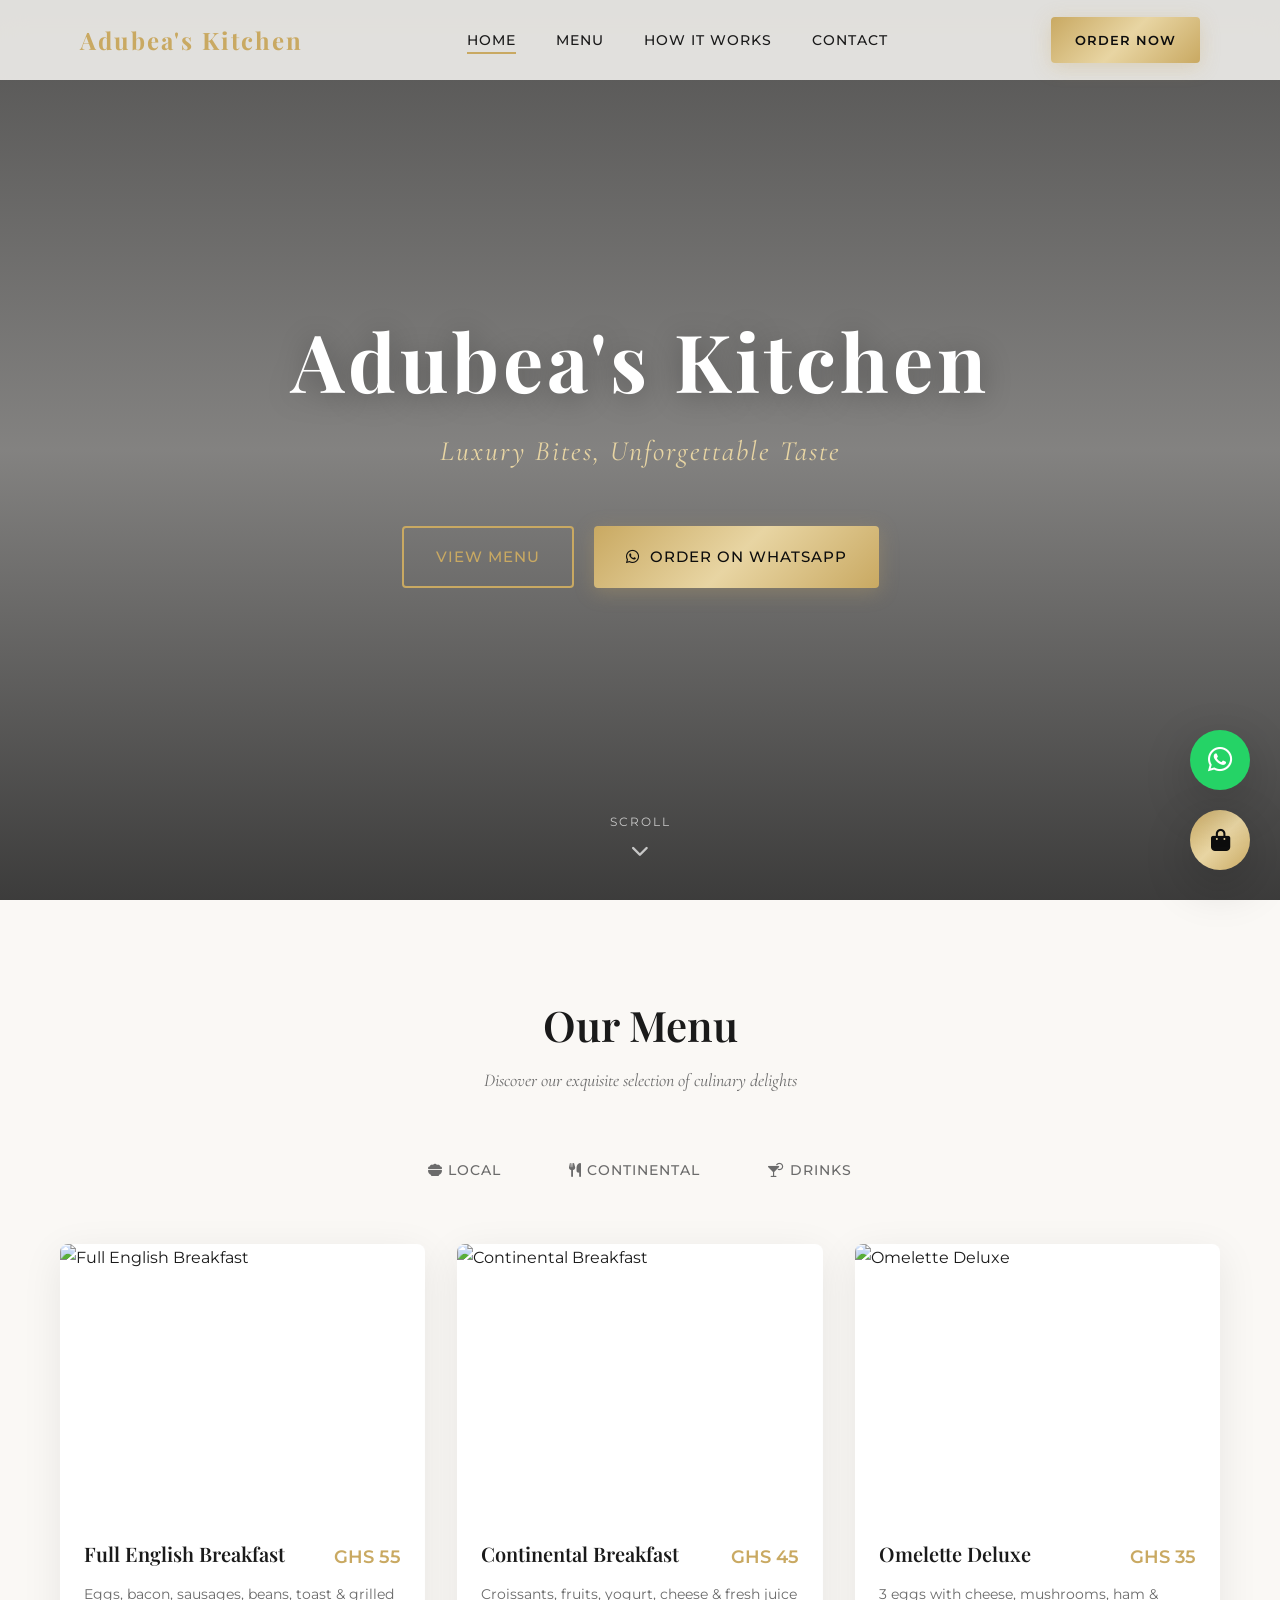
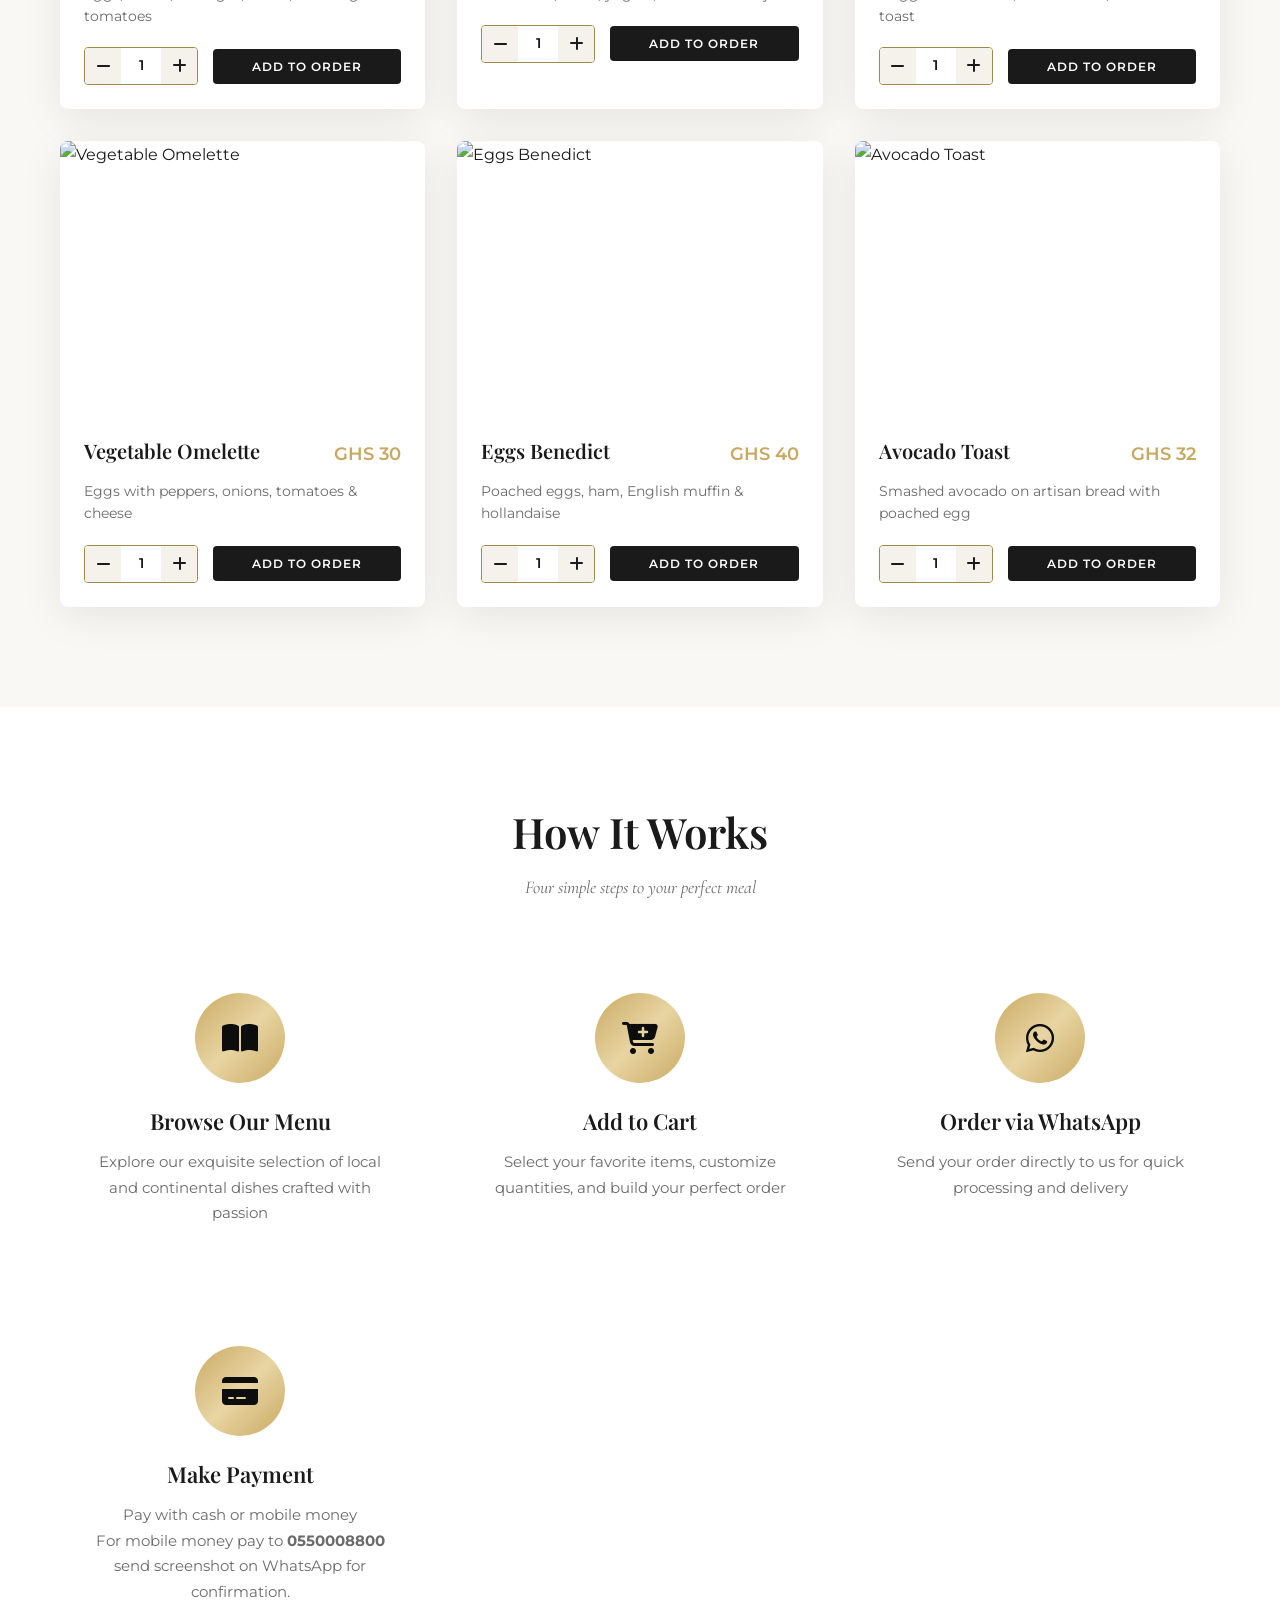
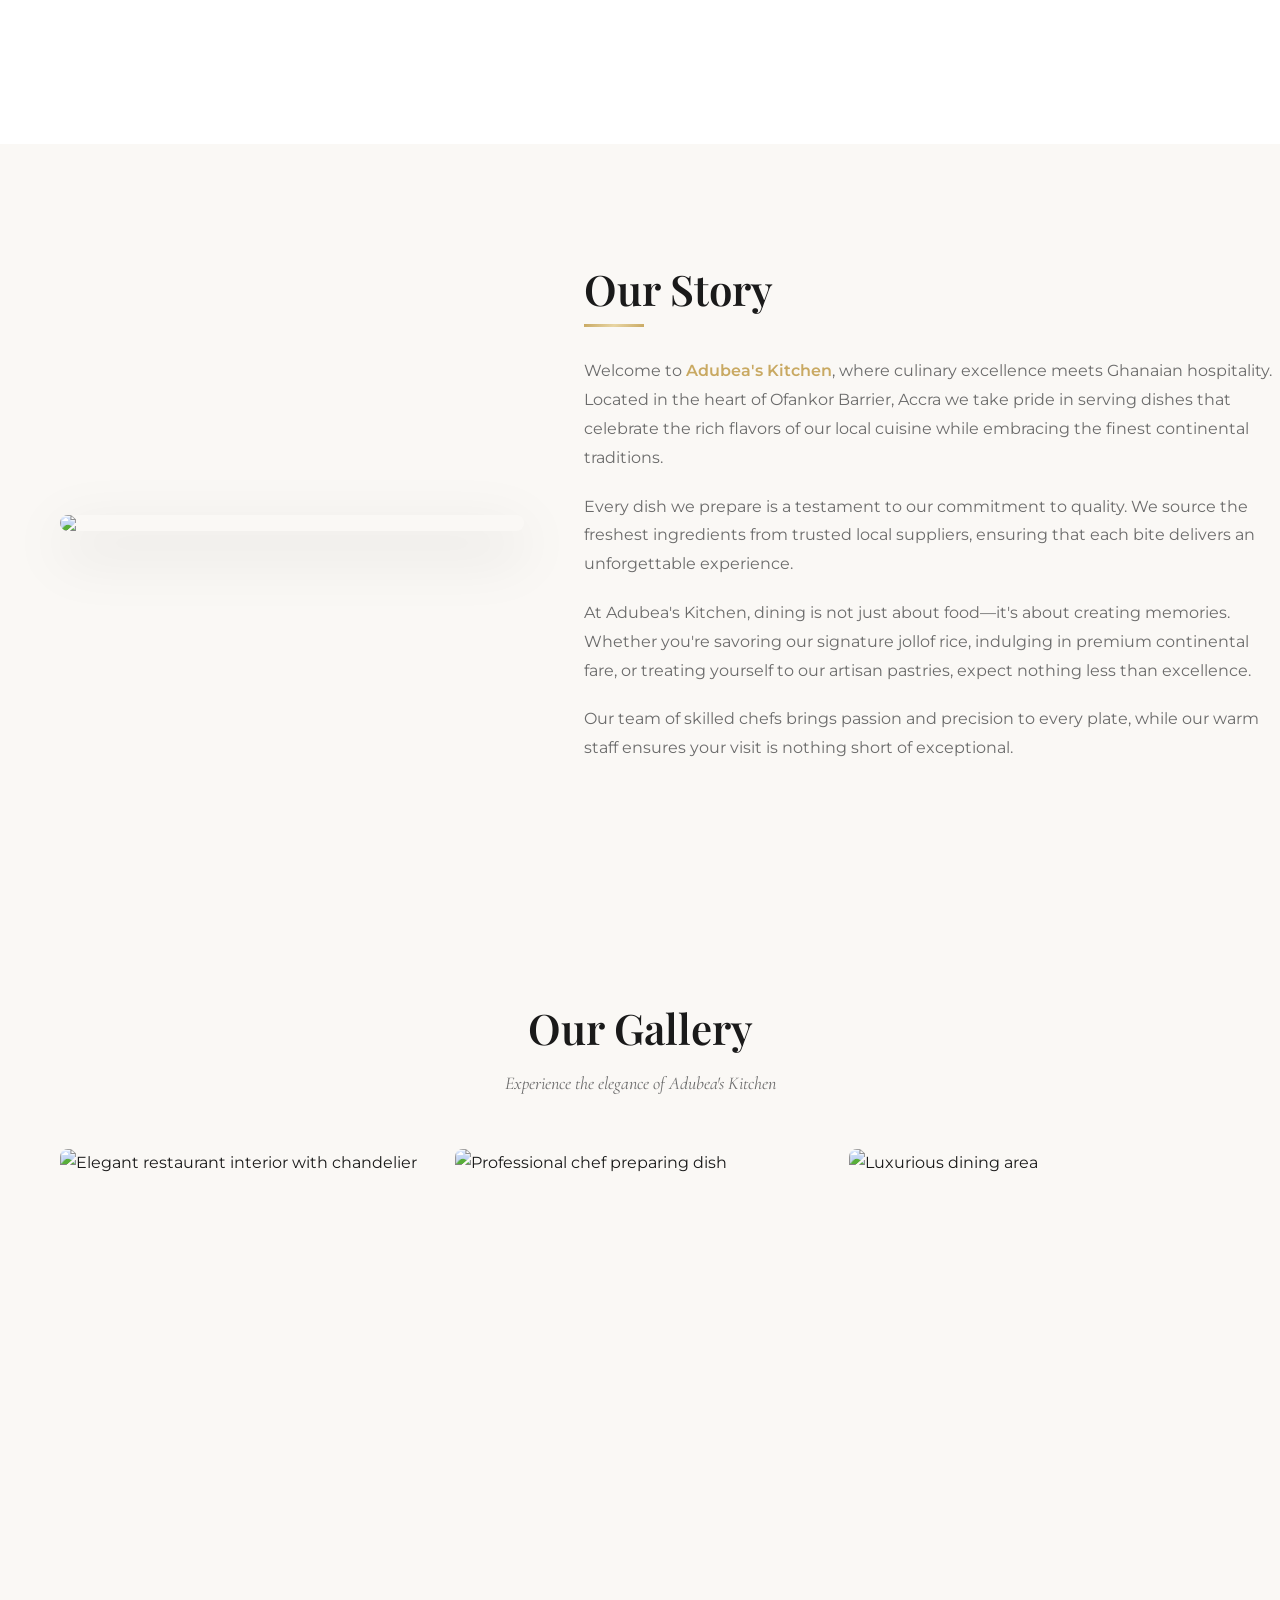
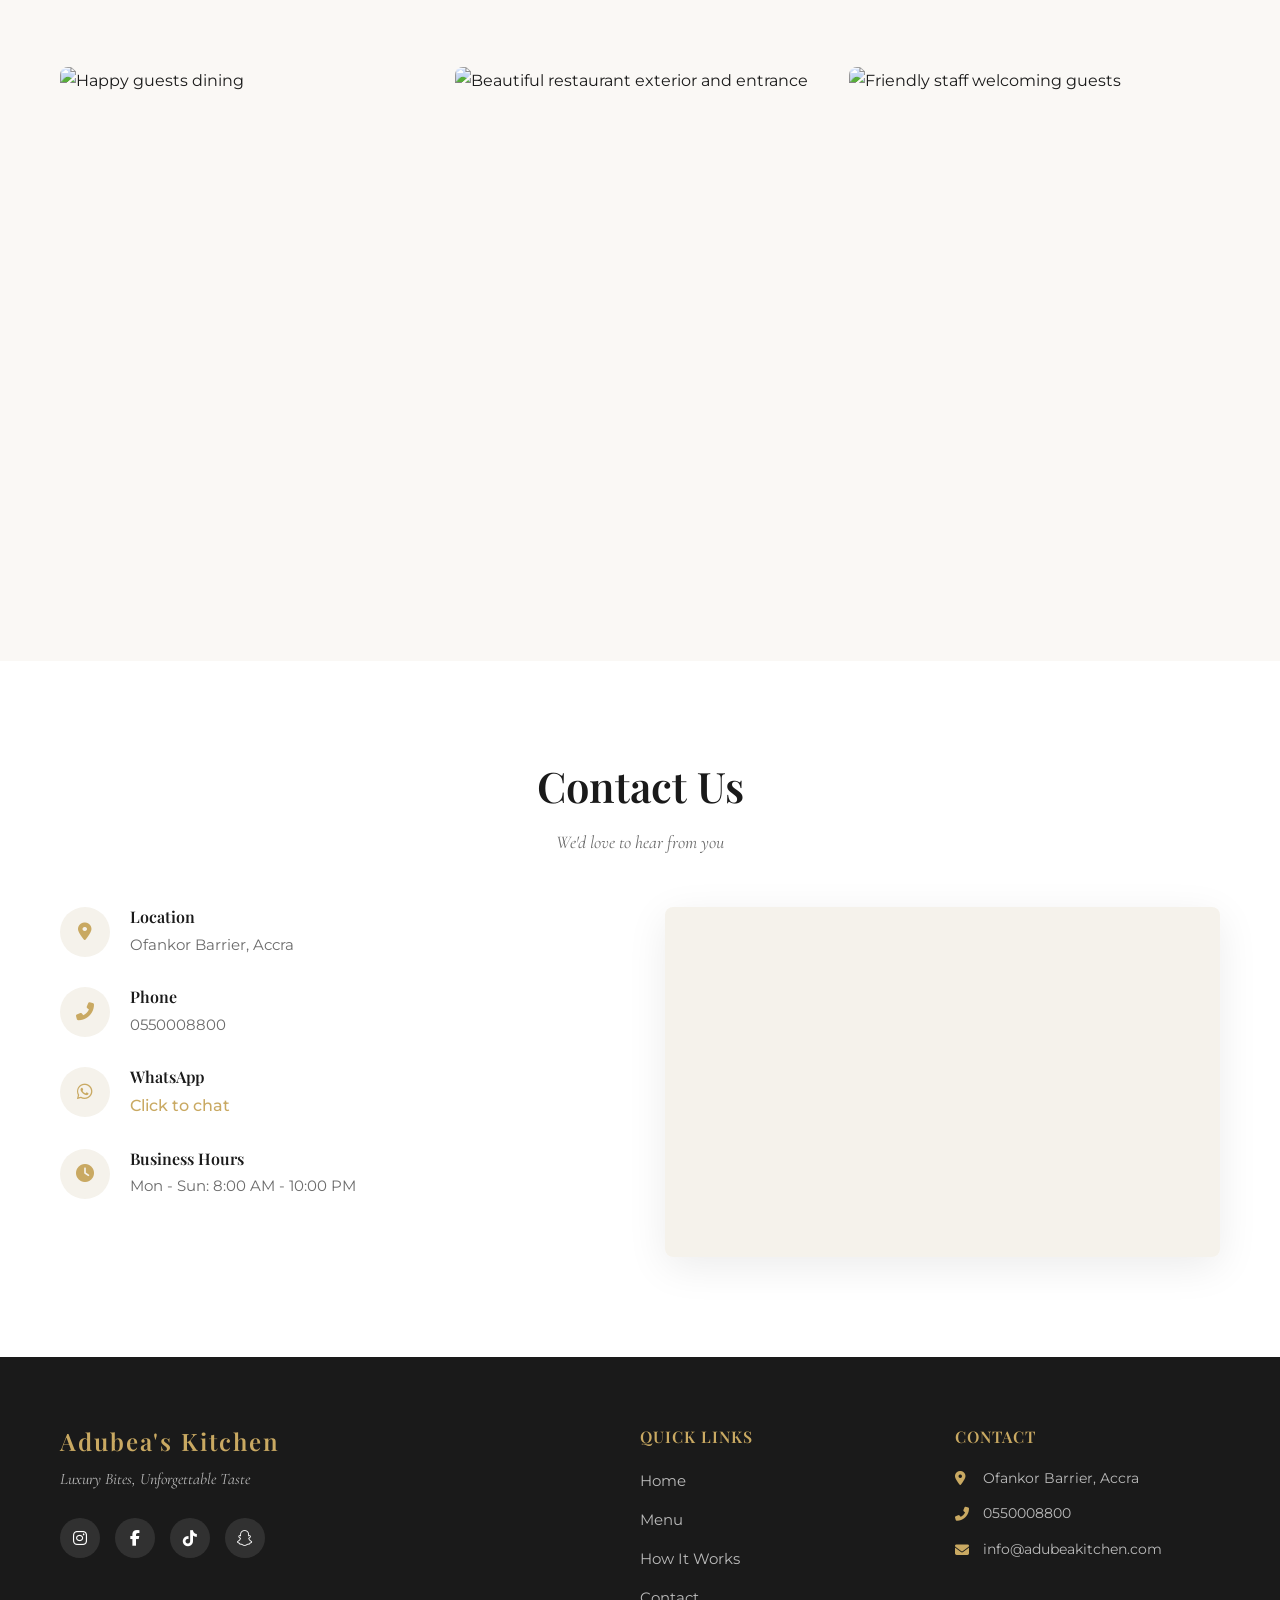
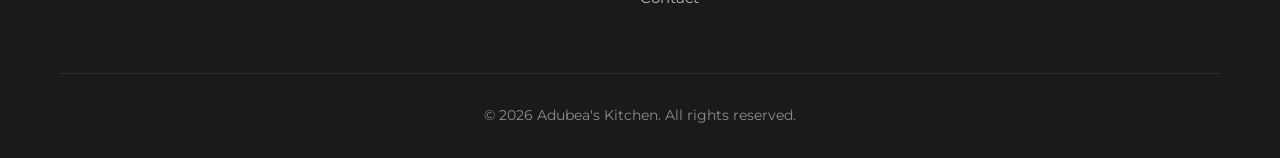
==== commit 00f3441c: "Update index.html" ====
--- a/index.html
+++ b/index.html
@@ -84,13 +84,9 @@
             
             <!-- Category Tabs - Updated Menu -->
             <div class="menu-tabs reveal">
-                <button class="tab-btn active" data-category="breakfast">🥐 Breakfast</button>
-                <button class="tab-btn" data-category="local">🍚 Local</button>
-                <button class="tab-btn" data-category="continental">🍝 Continental</button>
-                <button class="tab-btn" data-category="waffles">🧇 Waffles</button>
-                <button class="tab-btn" data-category="pizza">🍕 Pizza</button>
-                <button class="tab-btn" data-category="drinks">🥤 Drinks</button>
-                <button class="tab-btn" data-category="pastries">🍰 Pastries</button>
+                <button class="tab-btn" data-category="local"><i class="fas fa-bowl-food"></i> Local</button>
+                <button class="tab-btn" data-category="continental"><i class="fas fa-utensils"></i> Continental</button>
+                <button class="tab-btn" data-category="drinks"><i class="fas fa-cocktail"></i> Drinks</button>
             </div>
             
             <!-- Menu Grid -->
@@ -134,6 +130,15 @@
                     <label for="customerLocation">Location *</label>
                     <input type="text" id="customerLocation" name="location" placeholder="Enter your delivery location" required>
                 </div>
+
+                <div class="form-group">
+                    <label for="paymentMode">Payment Mode *</label>
+                        <select name="payment" id="paymentMode" required>
+                          <option value="">-- Select mode --</option>
+                          <option value="Cash">Cash</option>
+                          <option value="Mobile Money">Mobile Money</option>
+                        </select>
+                </div>
                 
                 <div class="form-group">
                     <label for="specialInstructions">Special Instructions</label>
@@ -171,7 +176,7 @@
     <section class="how-it-works" id="how-it-works">
         <div class="container">
             <h2 class="section-title reveal">How It Works</h2>
-            <p class="section-subtitle reveal">Three simple steps to your perfect meal</p>
+            <p class="section-subtitle reveal">Four simple steps to your perfect meal</p>
             
             <div class="steps-container">
                 <div class="step-card reveal">
@@ -197,7 +202,17 @@
                     <h3>Order via WhatsApp</h3>
                     <p>Send your order directly to us for quick processing and delivery</p>
                 </div>
-            </div>
+
+                <div class="step-card reveal">
+                    <div class="step-icon">
+                        <i class="fas fa-credit-card"></i>
+                    </div>
+                    <h3>Make Payment</h3>
+                    <p>Pay with cash or mobile money</p> 
+                    <p>For mobile money pay to <b>0550008800</b></P> 
+                    <p>send screenshot on WhatsApp for confirmation.</p>
+                </div>
+            </div>          
         </div>
     </section>
 
@@ -207,7 +222,7 @@
             <div class="about-grid">
                 <div class="about-image reveal">
                     <div class="image-frame">
-                        <img src="https://images.unsplash.com/photo-1414235077428-338989a2e8c0?w=600&h=800&fit=crop" alt="Elegant dining experience at Adubea's Kitchen">
+                        <img src="images/gallery/image.webp">
                     </div>
                 </div>
                 
@@ -281,7 +296,7 @@
                 </div>
                 
                 <div class="gallery-item reveal reveal-delay-3">
-                    <img src="https://images.unsplash.com/photo-1588266661439-2d91596d8193?w=600&h=400&fit=crop" alt="Friendly staff welcoming guests">
+                    <img src="images/gallery/image.webp" alt="Friendly staff welcoming guests">
                     <div class="gallery-overlay">
                         <div class="gallery-content">
                             <i class="fas fa-concierge-bell"></i>
@@ -370,6 +385,7 @@
                         <a href="https://www.instagram.com/adubea'skitchen" target="_blank" aria-label="Instagram"><i class="fab fa-instagram"></i></a>
                         <a href="https://www.facebook.com/" target="_blank" aria-label="Facebook"><i class="fab fa-facebook-f"></i></a>
                         <a href="https://www.tiktok.com/" target="_blank" aria-label="Tiktok"><i class="fab fa-tiktok"></i></a>
+                        <a href="https://www.snapchat.com/" target="_blank" aria-label="Snapchat"><i class="fab fa-snapchat"></i></a>
                     </div>
                 </div>
                 
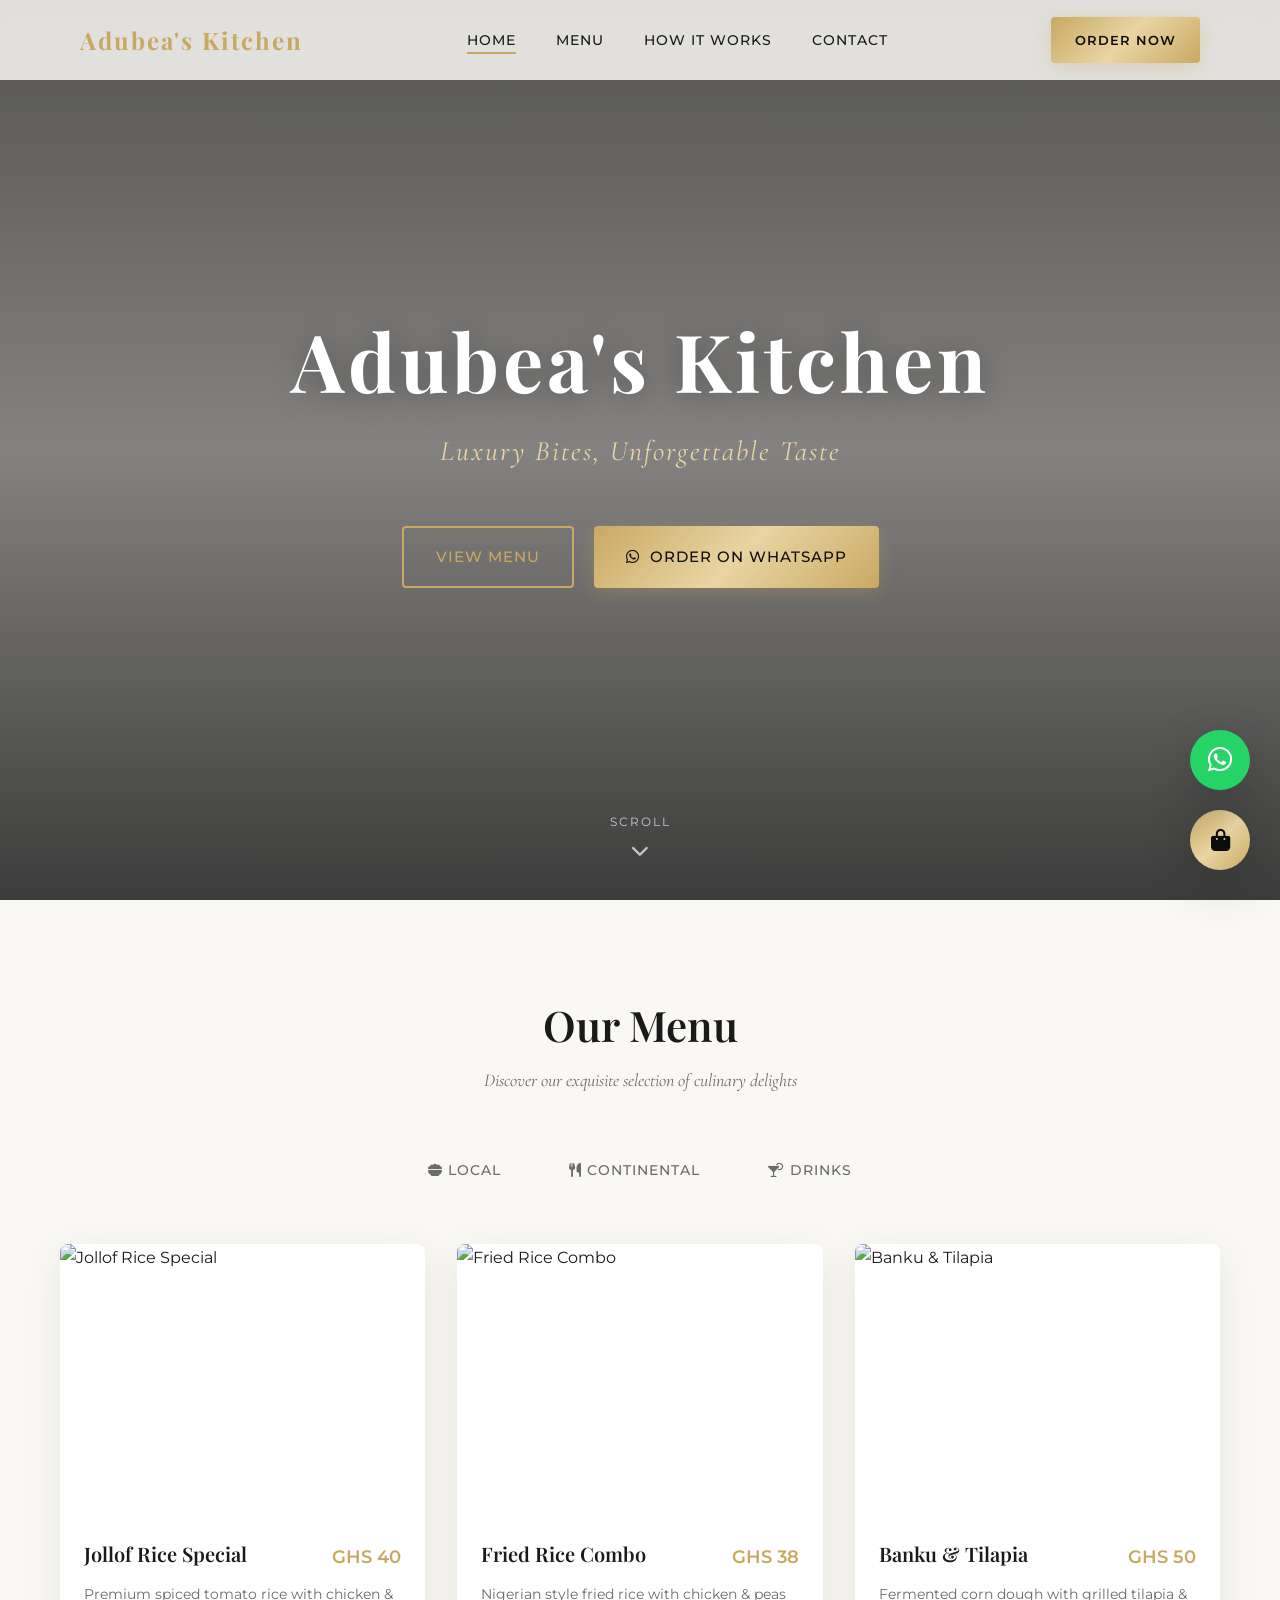
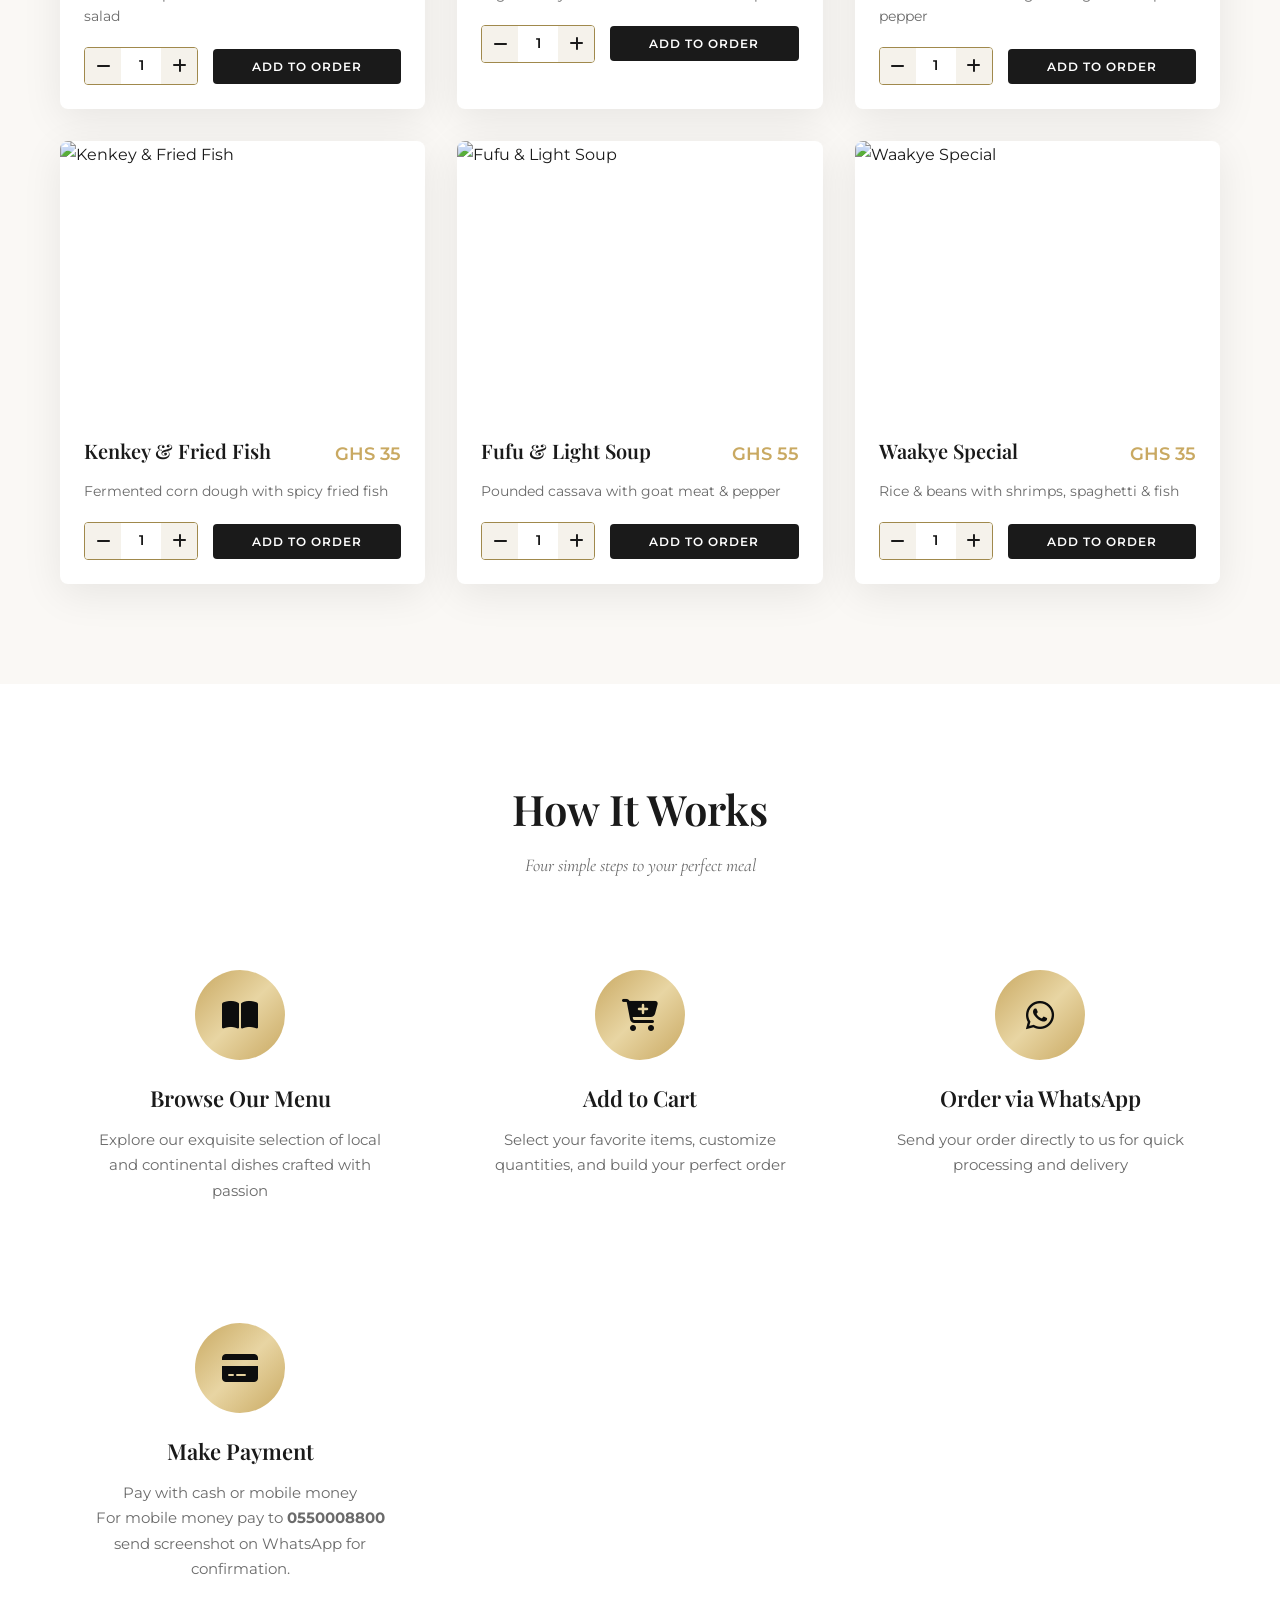
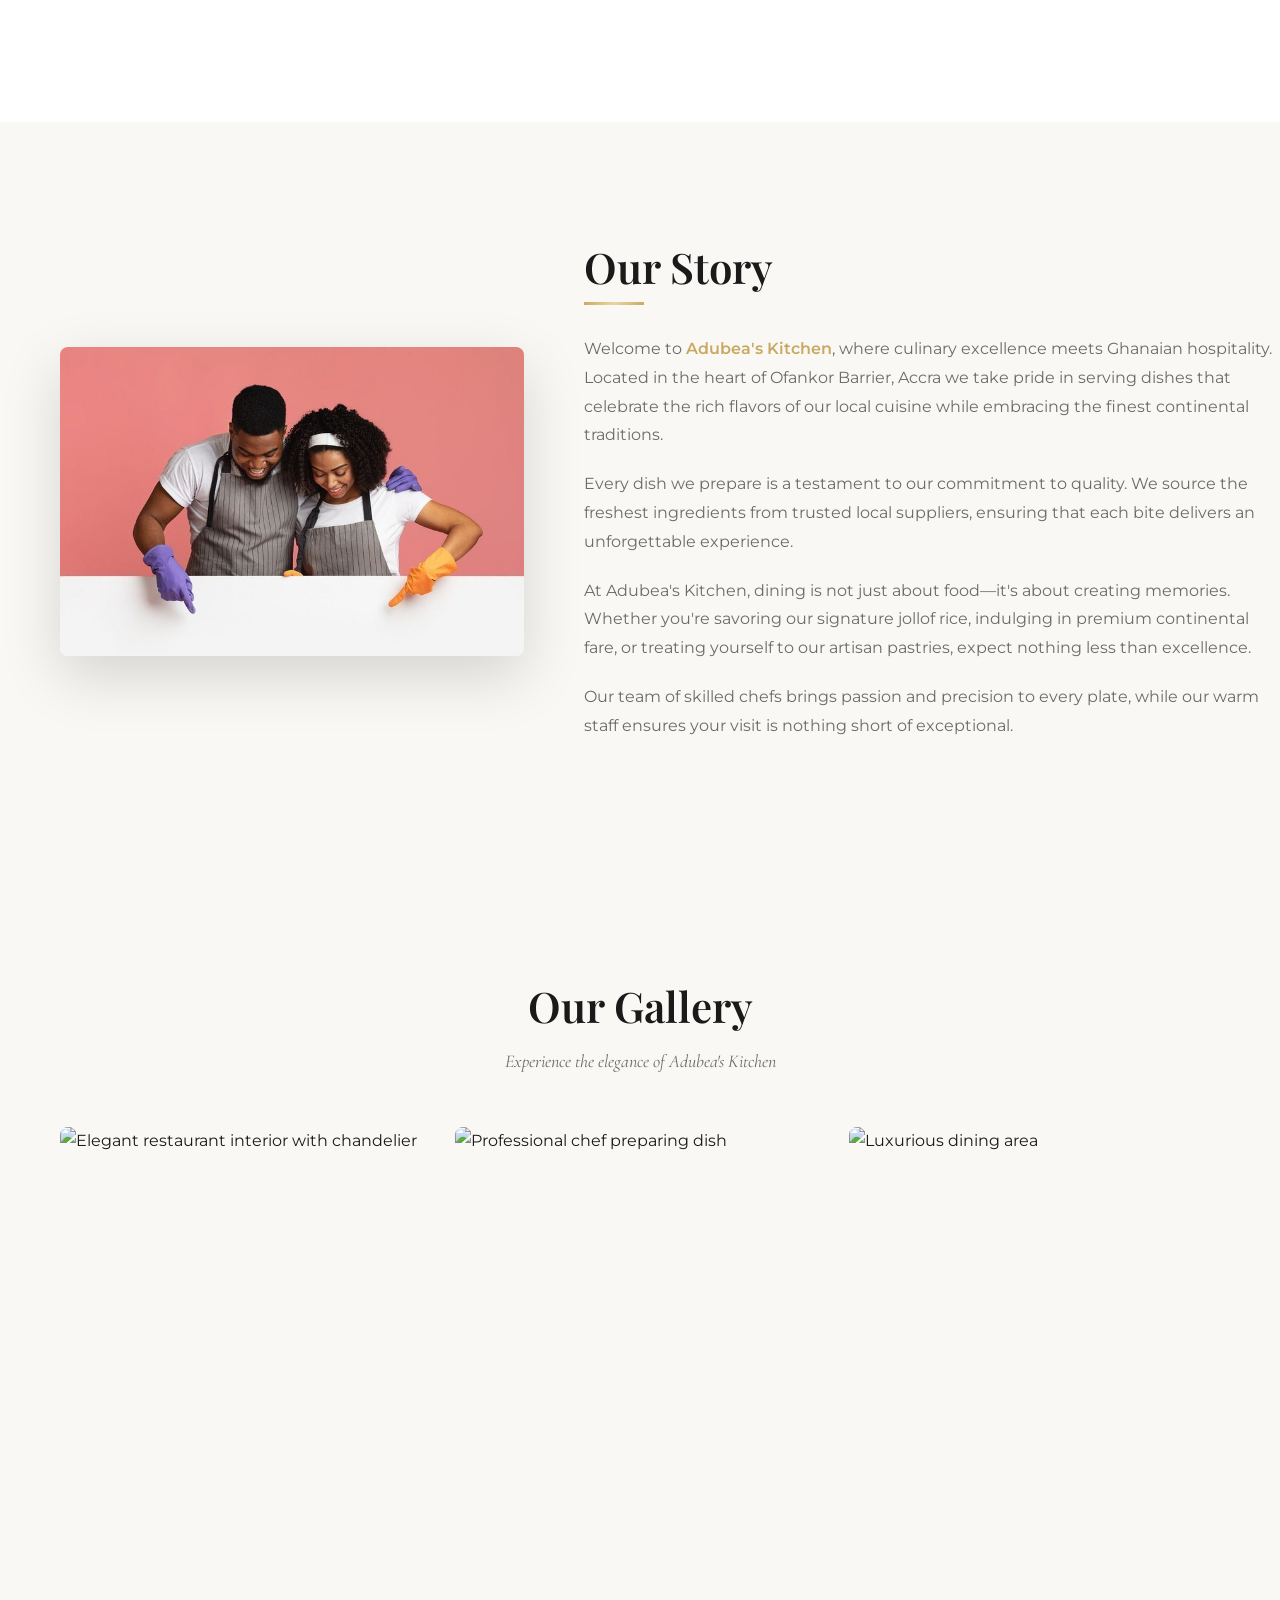
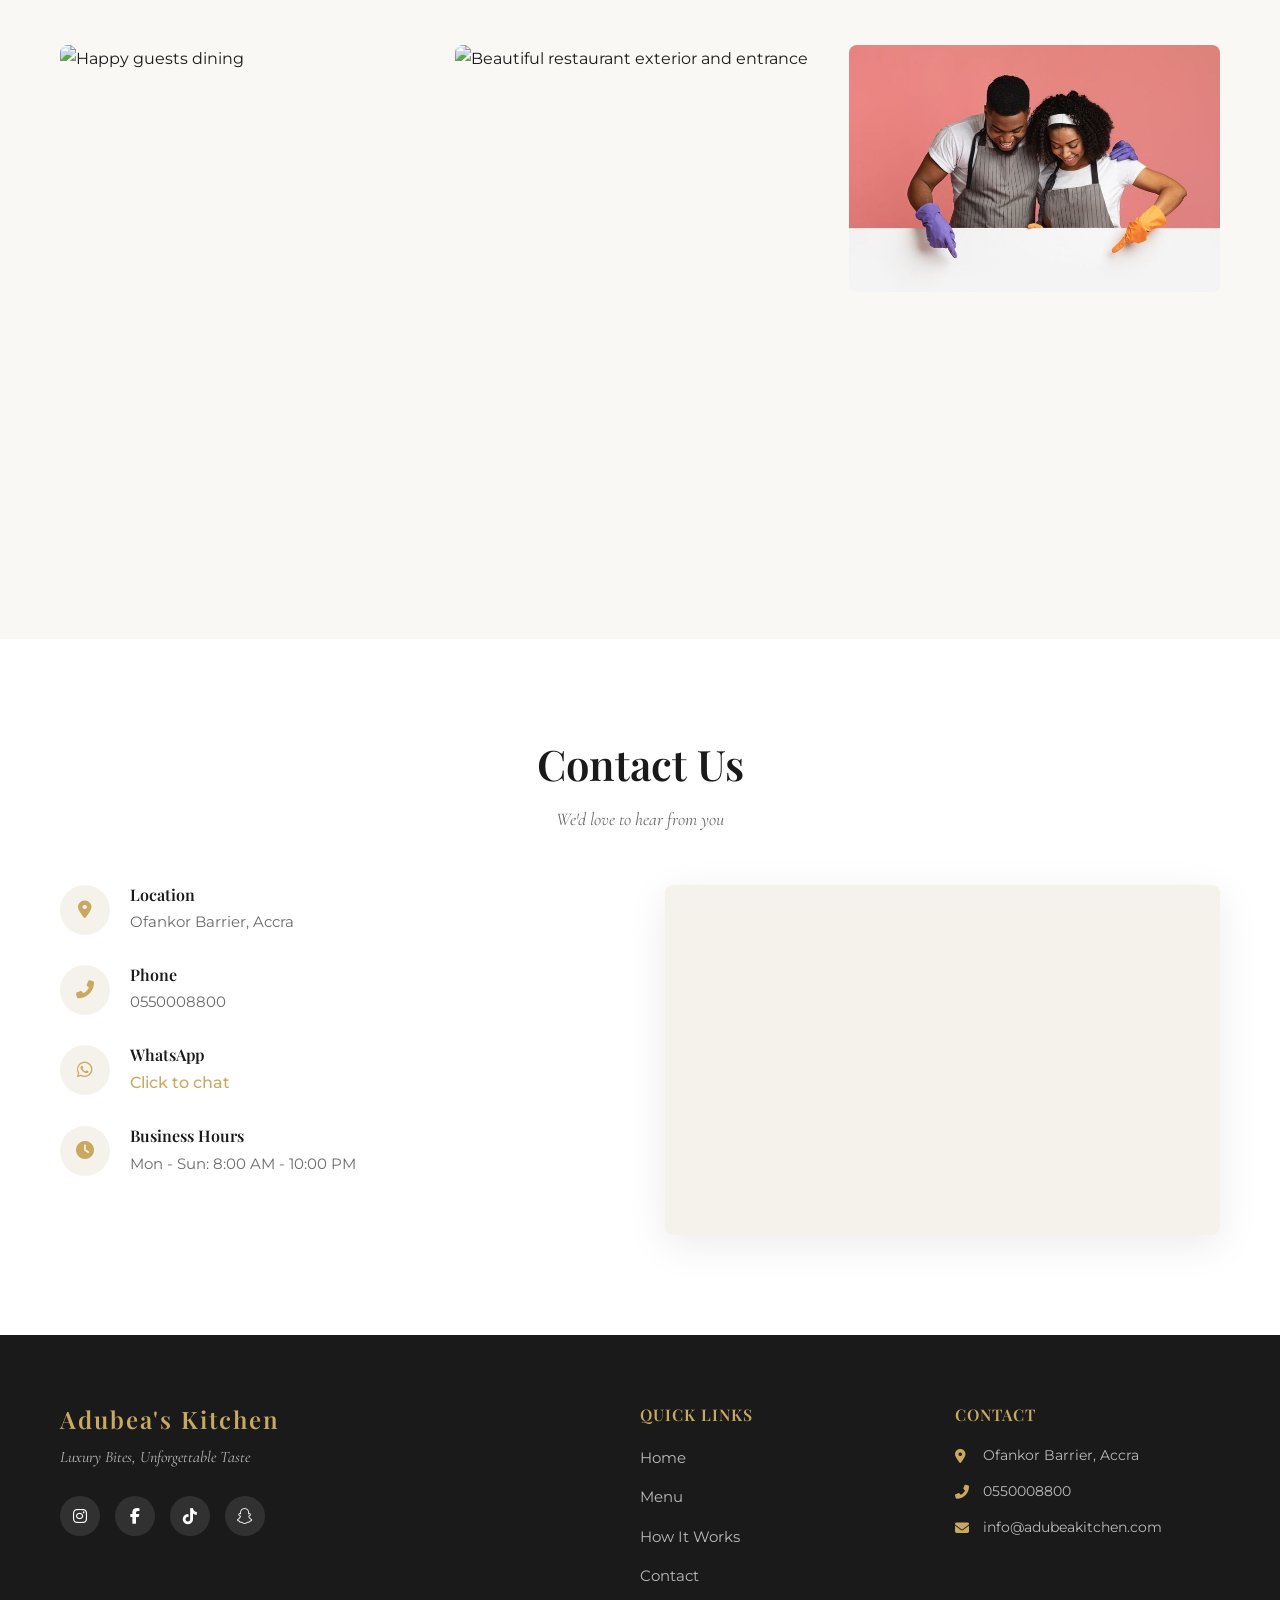
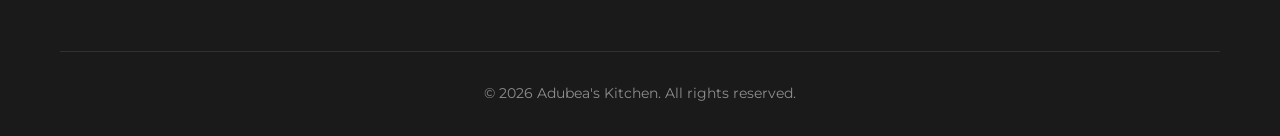
==== commit b072ab9c: "Update index.html" ====
--- a/index.html
+++ b/index.html
@@ -1,16 +1,96 @@
 <!DOCTYPE html>
 <html lang="en">
 <head>
+<!-- Primary SEO Title -->
+<title>
+    Adubea's Kitchen | Best Restaurant in Achimota & Dome Pillar – Local Dishes, Continental Meals, Drinks & Catering Services
+    </title>
+    
+    <!-- Charset + Responsive -->
     <meta charset="UTF-8">
     <meta name="viewport" content="width=device-width, initial-scale=1.0">
-    <meta name="description" content="Adubea's Kitchen - Premium Ghanaian Restaurant serving Local Dishes, Continental Meals, Drinks & Pastries. Order via WhatsApp.">
-    <meta name="keywords" content="restaurant, Ghana, premium dining, local dishes, continental food, Adubea's Kitchen, Dome Pillar">
+    
+    <!-- Primary Meta Description -->
+    <meta name="description"
+    content="Looking for the best restaurant in Achimota or Dome Pillar? Adubea's Kitchen serves delicious Ghanaian local dishes, continental meals, pastries, drinks and professional catering services near Ofankor Barrier, Mile 7, Lapaz, Taifa, Kwabenya and Pokuase. Order via WhatsApp or dine with us today.">
+    
+    <!-- Keyword Cluster Targeting Local SEO -->
+    <meta name="keywords"
+    content="restaurant in Achimota, best restaurant Achimota, restaurant Dome Pillar, restaurant Ofankor Barrier, restaurant Mile 7 Accra, restaurant Lapaz Accra, restaurant Taifa Accra, restaurant Kwabenya Accra, restaurant Pokuase Accra, catering services Achimota, catering services Accra, Ghanaian local dishes Achimota, continental restaurant Accra, drinks bar Achimota, takeaway restaurant Achimota, food delivery Achimota, Adubea's Kitchen">
+    
     <meta name="author" content="Adubea's Kitchen">
-    <meta property="og:title" content="Adubea's Kitchen - Luxury Bites, Unforgettable Taste">
-    <meta property="og:description" content="Premium Ghanaian restaurant serving exquisite local and continental cuisine">
-    <meta property="og:type" content="website">
-    
-    <title>Adubea's Kitchen | Premium Restaurant - Ofankor Barrier, Accra</title>
+    <meta name="robots" content="index, follow">
+    <meta name="language" content="English">
+    <meta name="revisit-after" content="7 days">
+    
+    <!-- Geo Location Signals (Local Ranking Boost) -->
+    <meta name="geo.region" content="GH-AA">
+    <meta name="geo.placename" content="Achimota, Accra">
+    <meta name="geo.position" content="5.6037;-0.1870">
+    <meta name="ICBM" content="5.6037, -0.1870">
+    
+    <!-- Open Graph (Facebook / WhatsApp / Instagram Preview Optimization) -->
+    <meta property="og:title"
+    content="Adubea's Kitchen – Best Restaurant in Achimota & Dome Pillar">
+    
+    <meta property="og:description"
+    content="Enjoy delicious Ghanaian local dishes, continental meals, pastries, drinks and catering services near Ofankor Barrier, Mile 7, Lapaz, Taifa, Kwabenya and Pokuase. Order via WhatsApp today.">
+    
+    <meta property="og:type" content="restaurant">
+    <meta property="og:locale" content="en_GH">
+    <meta property="og:site_name" content="Adubea's Kitchen">
+    <meta property="og:url" content="https://kbsempire.github.io/adubeakitchen/">
+    
+    <!-- Twitter Preview Optimization -->
+    <meta name="twitter:card" content="summary_large_image">
+    <meta name="twitter:title"
+    content="Adubea's Kitchen – Best Restaurant in Achimota">
+    
+    <meta name="twitter:description"
+    content="Top-rated restaurant in Achimota serving local dishes, continental meals, drinks and catering services. Order via WhatsApp today.">
+    
+    <!-- Canonical URL (Very Important for Ranking Stability) -->
+    <link rel="canonical" href="https://kbsempire.github.io/adubeakitchen/">
+    
+    <!-- Local Business Structured Data (Restaurant + Catering Authority Boost) -->
+    <script type="application/ld+json">
+    {
+     "@context": "https://schema.org",
+     "@type": "Restaurant",
+     "name": "Adubea's Kitchen",
+     "servesCuisine": [
+      "Ghanaian Local Dishes",
+      "Continental Meals",
+      "Pastries",
+      "Drinks"
+     ],
+     "priceRange": "$$",
+     "acceptsReservations": true,
+     "areaServed": [
+      "Achimota",
+      "Ofankor Barrier",
+      "Mile 7",
+      "Lapaz",
+      "Taifa",
+      "Kwabenya",
+      "Pokuase"
+     ],
+     "hasMenu": "https://kbsempire.github.io/adubeakitchen/",
+     "makesOffer": {
+      "@type": "Offer",
+      "itemOffered": {
+       "@type": "Service",
+       "name": "Catering Services"
+      }
+     },
+     "address": {
+      "@type": "PostalAddress",
+      "addressLocality": "Achimota",
+      "addressRegion": "Greater Accra",
+      "addressCountry": "GH"
+     }
+    }
+    </script>
     
     <!-- Fonts -->
     <link rel="preconnect" href="https://fonts.googleapis.com">
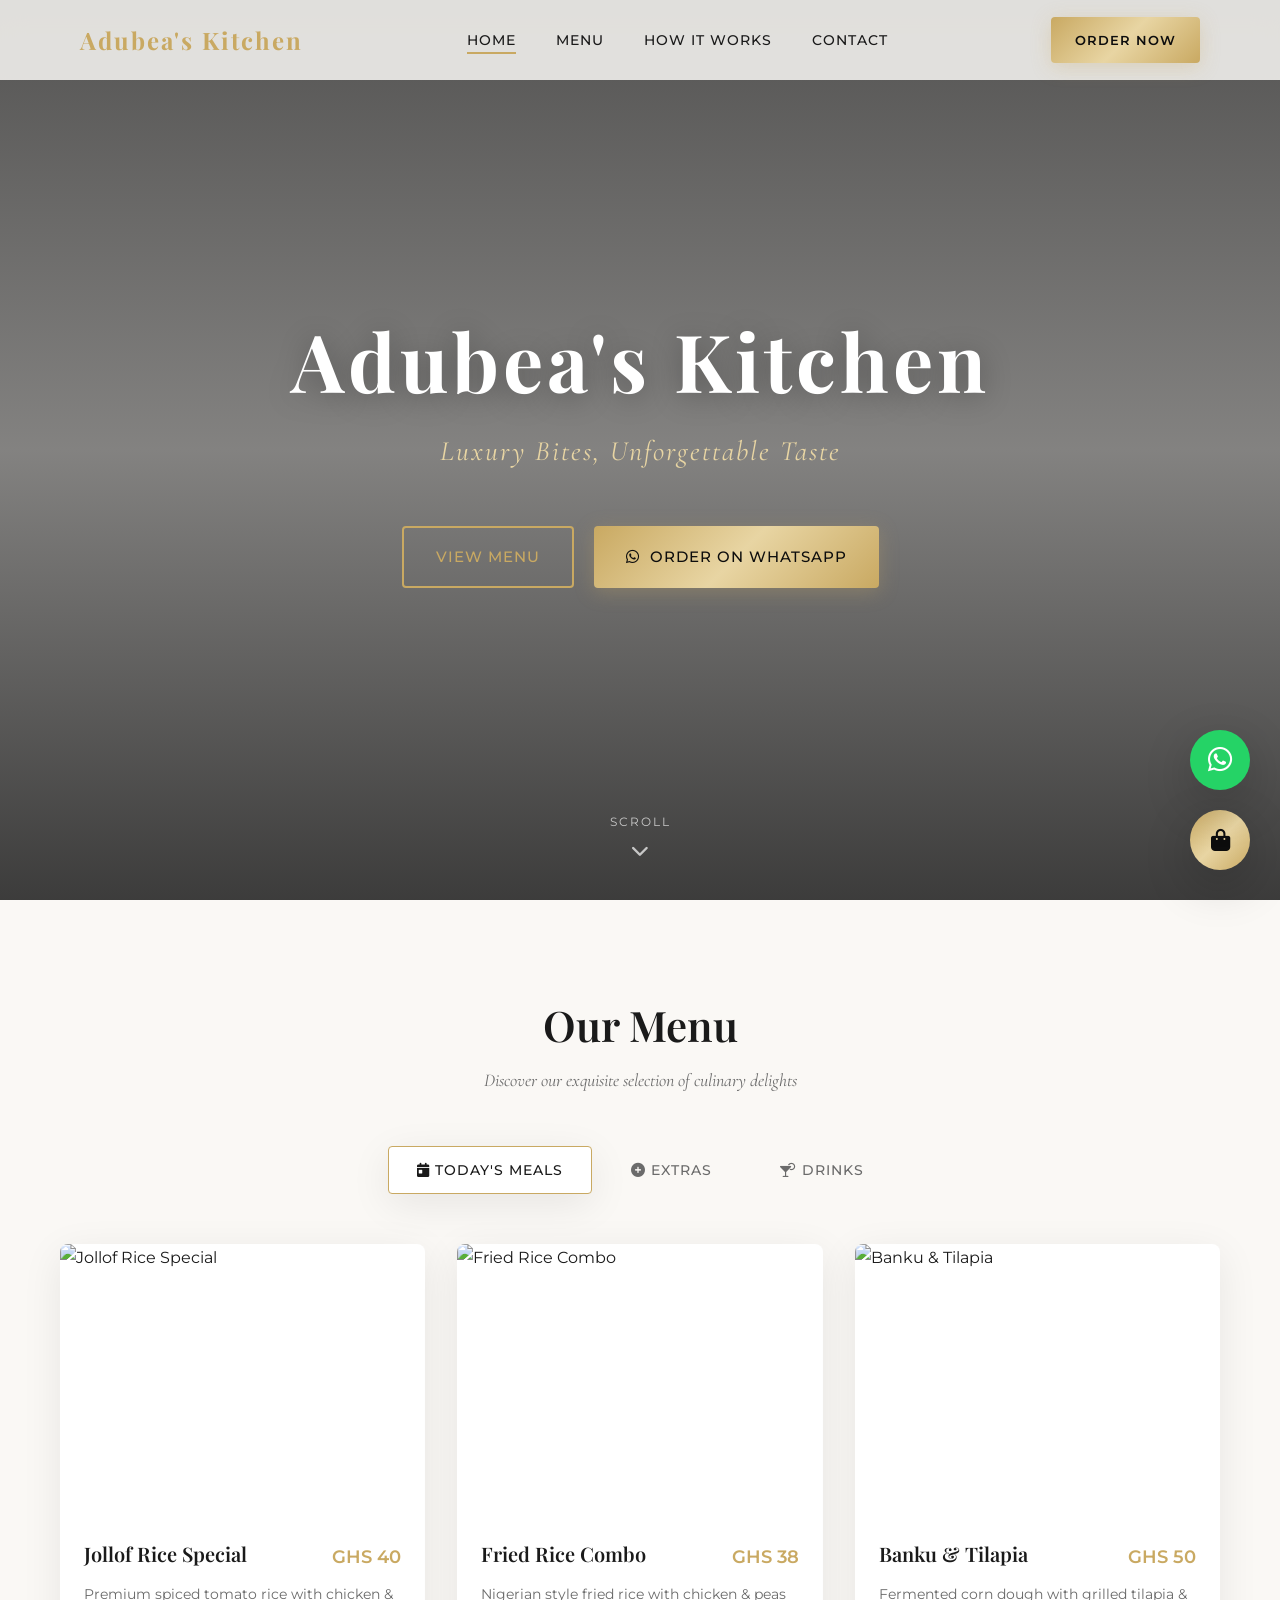
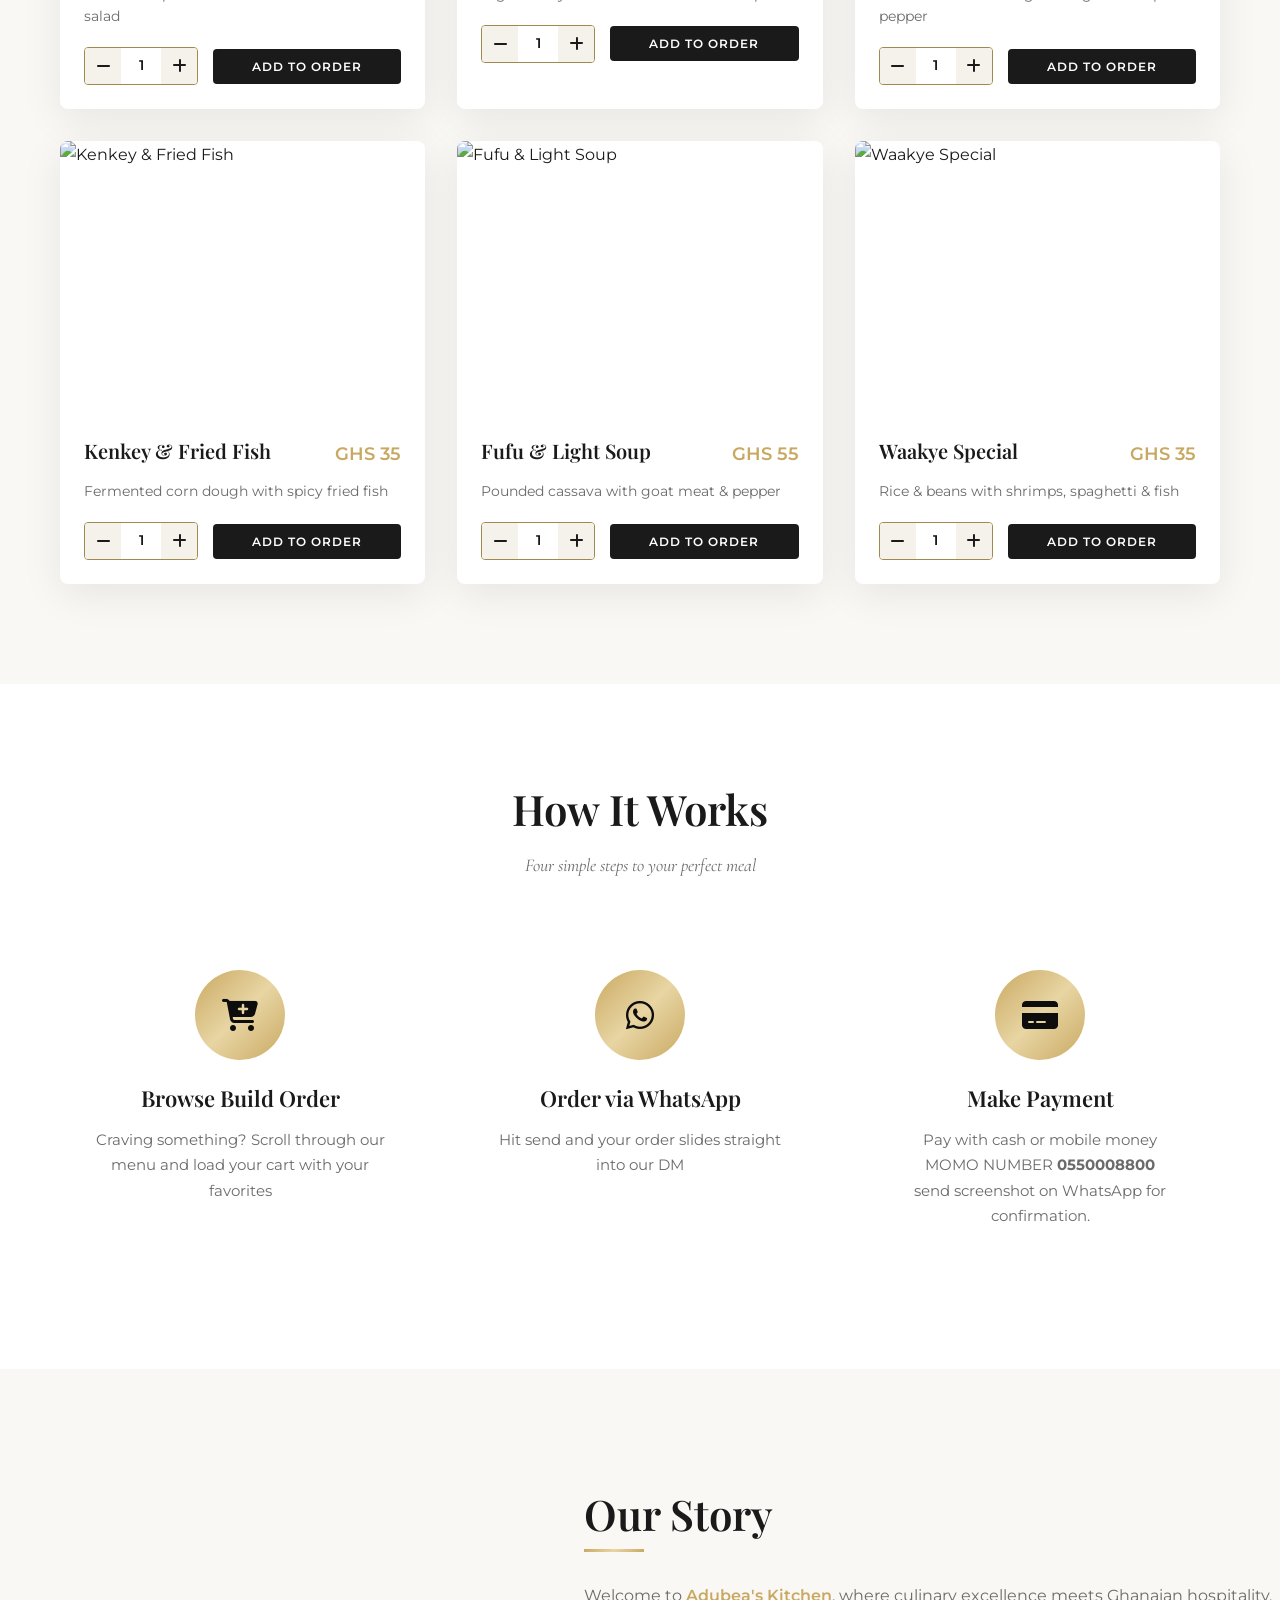
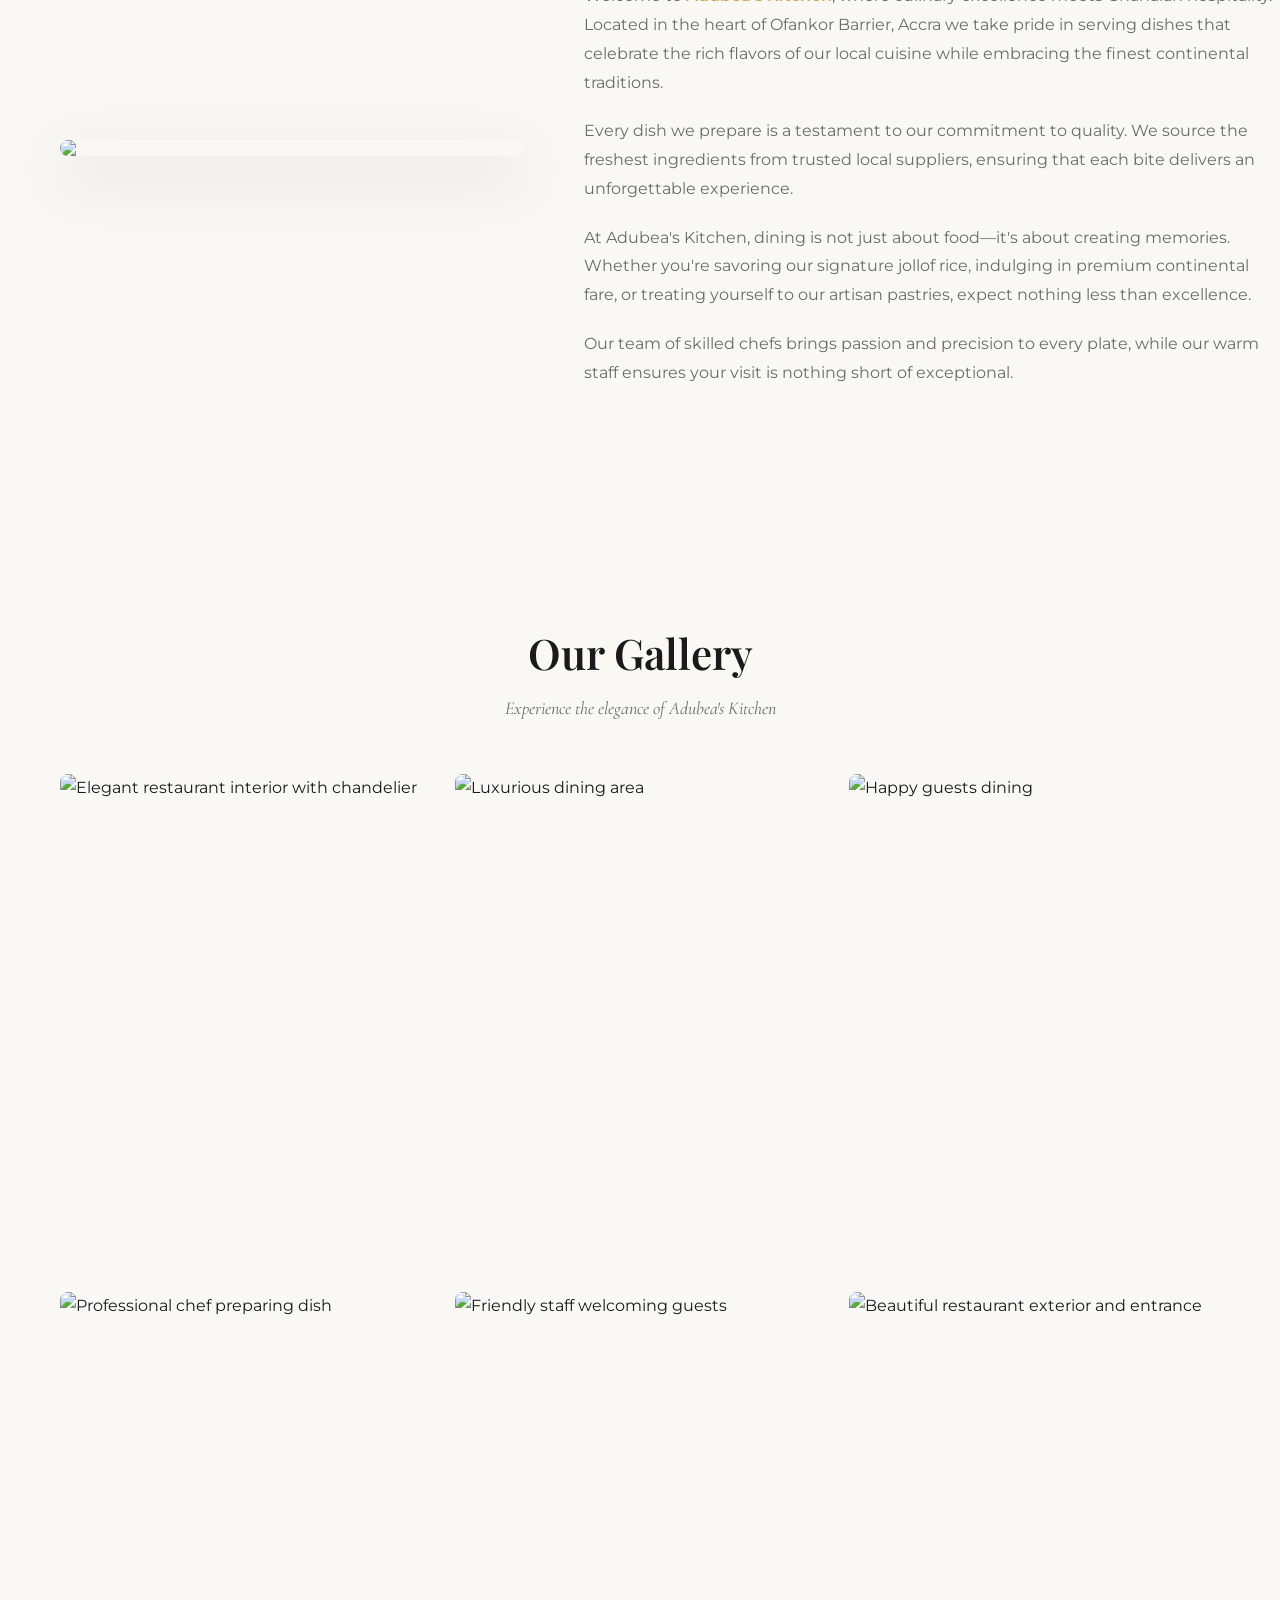
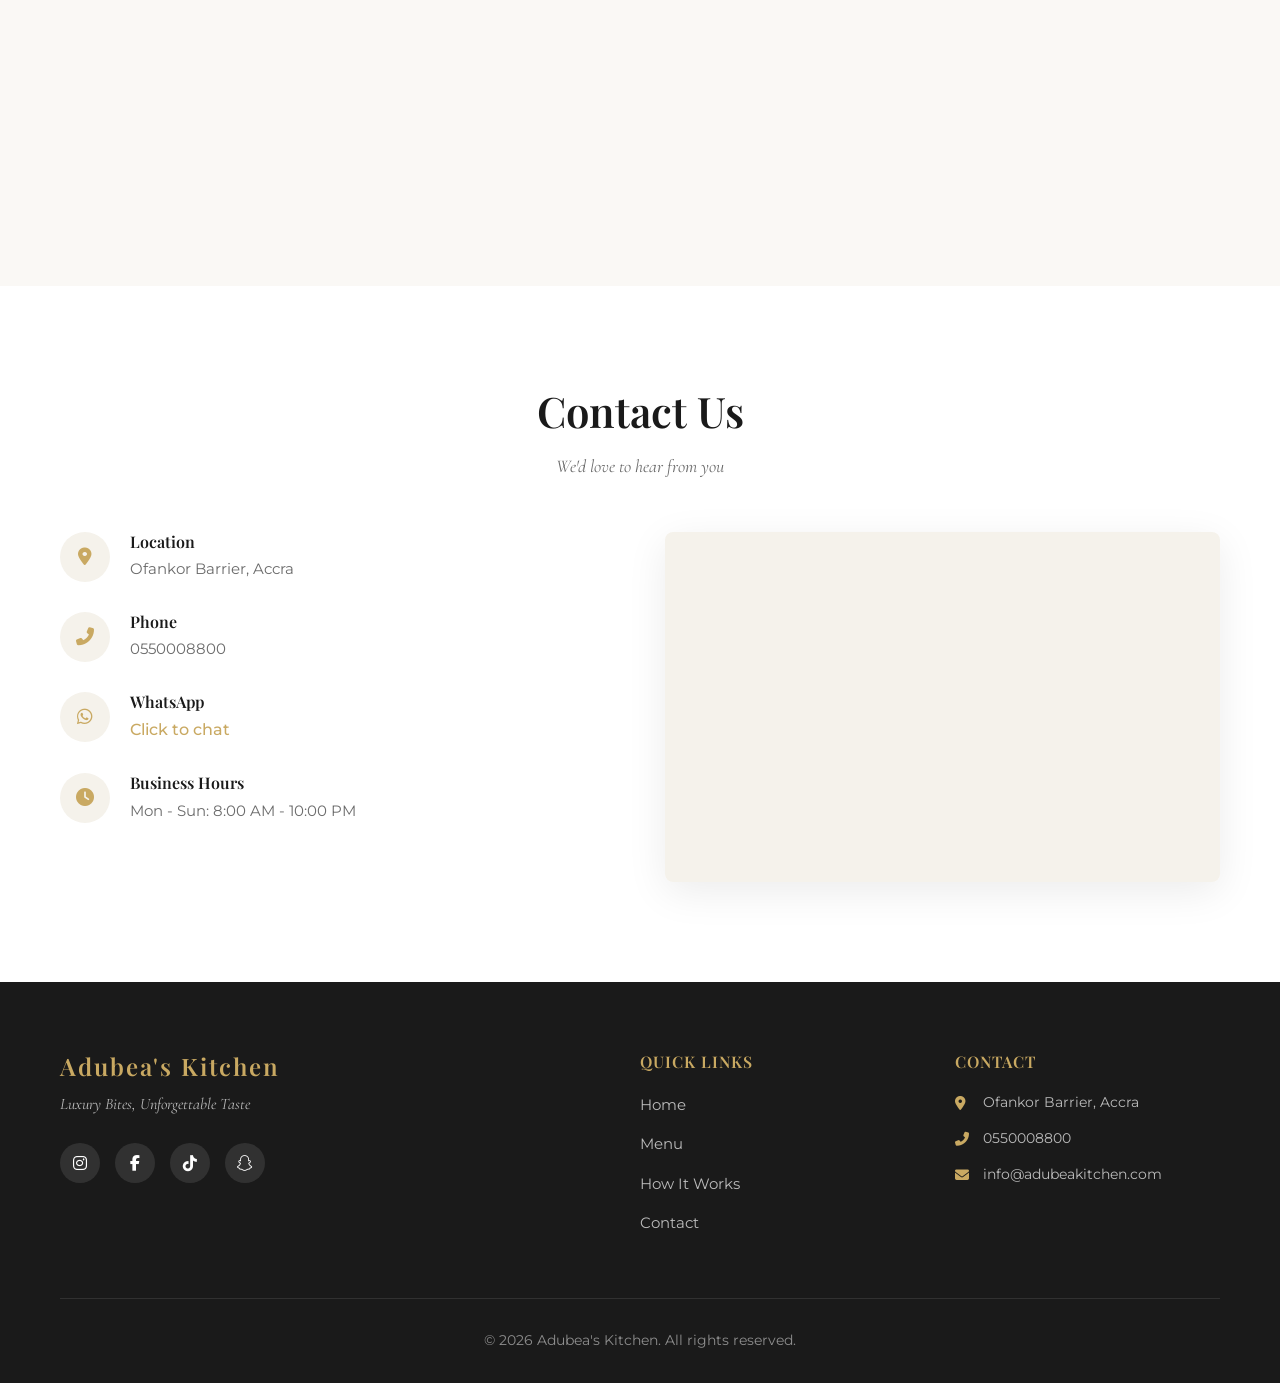
==== commit f503aab3: "Update index.html" ====
--- a/index.html
+++ b/index.html
@@ -3,7 +3,7 @@
 <head>
 <!-- Primary SEO Title -->
 <title>
-    Adubea's Kitchen | Best Restaurant in Achimota & Dome Pillar – Local Dishes, Continental Meals, Drinks & Catering Services
+    Adubea's Kitchen | Best Restaurant in Achimota – Local Dishes, Continental Meals, Drinks & Catering Services
     </title>
     
     <!-- Charset + Responsive -->
@@ -16,7 +16,7 @@
     
     <!-- Keyword Cluster Targeting Local SEO -->
     <meta name="keywords"
-    content="restaurant in Achimota, best restaurant Achimota, restaurant Dome Pillar, restaurant Ofankor Barrier, restaurant Mile 7 Accra, restaurant Lapaz Accra, restaurant Taifa Accra, restaurant Kwabenya Accra, restaurant Pokuase Accra, catering services Achimota, catering services Accra, Ghanaian local dishes Achimota, continental restaurant Accra, drinks bar Achimota, takeaway restaurant Achimota, food delivery Achimota, Adubea's Kitchen">
+    content="restaurant in Achimota, best restaurant Achimota, restaurant Dome, restaurant Ofankor Barrier, restaurant Mile 7 Accra, restaurant Lapaz Accra, restaurant Taifa Accra, restaurant Kwabenya Accra, restaurant Pokuase Accra, catering services Achimota, catering services Accra, Ghanaian local dishes Achimota, continental restaurant Accra, drinks bar Achimota, takeaway restaurant Achimota, food delivery Achimota, Adubea's Kitchen">
     
     <meta name="author" content="Adubea's Kitchen">
     <meta name="robots" content="index, follow">
@@ -31,7 +31,7 @@
     
     <!-- Open Graph (Facebook / WhatsApp / Instagram Preview Optimization) -->
     <meta property="og:title"
-    content="Adubea's Kitchen – Best Restaurant in Achimota & Dome Pillar">
+    content="Adubea's Kitchen – Best Restaurant in Achimota & Dome Pillar 2">
     
     <meta property="og:description"
     content="Enjoy delicious Ghanaian local dishes, continental meals, pastries, drinks and catering services near Ofankor Barrier, Mile 7, Lapaz, Taifa, Kwabenya and Pokuase. Order via WhatsApp today.">
@@ -145,8 +145,7 @@
             <p class="hero-tagline reveal">Luxury Bites, Unforgettable Taste</p>
             <div class="hero-buttons reveal">
                 <a href="#menu" class="btn btn-outline">View Menu</a>
-                <a href="https://wa.me/233550008800?text=Hello%20Creme%20Munch,%20I%20would%20like%20to%20place%20an%20order" target="_blank" class="btn btn-gold">
-                    <i class="fab fa-whatsapp"></i> Order on WhatsApp
+                <a href="https://wa.me/233550008800?text=Hello%20Adubea%27s%20Kitchen,%20I%20would%20like%20to%20place%20an%20order" target="_blank" class="btn btn-gold">                    <i class="fab fa-whatsapp"></i> Order on WhatsApp
                 </a>
             </div>
         </div>
@@ -164,9 +163,19 @@
             
             <!-- Category Tabs - Updated Menu -->
             <div class="menu-tabs reveal">
-                <button class="tab-btn" data-category="local"><i class="fas fa-bowl-food"></i> Local</button>
-                <button class="tab-btn" data-category="continental"><i class="fas fa-utensils"></i> Continental</button>
-                <button class="tab-btn" data-category="drinks"><i class="fas fa-cocktail"></i> Drinks</button>
+
+                <button class="tab-btn active" data-category="today">
+                    <i class="fas fa-calendar-day"></i> Today's Meals
+                </button>
+            
+                <button class="tab-btn" data-category="extras">
+                    <i class="fas fa-plus-circle"></i> Extras
+                </button>
+            
+                <button class="tab-btn" data-category="drinks">
+                    <i class="fas fa-cocktail"></i> Drinks
+                </button>
+            
             </div>
             
             <!-- Menu Grid -->
@@ -218,6 +227,11 @@
                           <option value="Cash">Cash</option>
                           <option value="Mobile Money">Mobile Money</option>
                         </select>
+
+                        <div id="momoDetails" style="display: none; margin-top: 10px; padding: 12px; background: #f8f8f8; border-radius: 6px;">
+                            <p style="margin: 0; font-size: 14px;"><strong>Pay to MoMo:</strong> 0550008800</p>
+                            <p style="margin: 5px 0 0; font-size: 13px; color: #666;">Name : Amankwah Adjoa</p>
+                        </div>
                 </div>
                 
                 <div class="form-group">
@@ -248,7 +262,7 @@
     </div>
 
     <!-- Floating WhatsApp Button -->
-    <a href="https://wa.me/233550008800?text=Hello%20Creme%20Munch,%20I%20would%20like%20to%20place%20an%20order" target="_blank" class="floating-whatsapp" aria-label="Contact on WhatsApp">
+    <a href="https://wa.me/233550008800?text=Hello%20Adubea20Kitchen,%20I%20would%20like%20to%20place%20an%20order" target="_blank" class="floating-whatsapp" aria-label="Contact on WhatsApp">
         <i class="fab fa-whatsapp"></i>
     </a>
 
@@ -258,21 +272,13 @@
             <h2 class="section-title reveal">How It Works</h2>
             <p class="section-subtitle reveal">Four simple steps to your perfect meal</p>
             
-            <div class="steps-container">
-                <div class="step-card reveal">
-                    <div class="step-icon">
-                        <i class="fas fa-book-open"></i>
-                    </div>
-                    <h3>Browse Our Menu</h3>
-                    <p>Explore our exquisite selection of local and continental dishes crafted with passion</p>
-                </div>
-                
+            <div class="steps-container"> 
                 <div class="step-card reveal">
                     <div class="step-icon">
                         <i class="fas fa-cart-plus"></i>
                     </div>
-                    <h3>Add to Cart</h3>
-                    <p>Select your favorite items, customize quantities, and build your perfect order</p>
+                    <h3>Browse Build Order</h3>
+                    <p>Craving something? Scroll through our menu and load your cart with your favorites</p>
                 </div>
                 
                 <div class="step-card reveal">
@@ -280,7 +286,7 @@
                         <i class="fab fa-whatsapp"></i>
                     </div>
                     <h3>Order via WhatsApp</h3>
-                    <p>Send your order directly to us for quick processing and delivery</p>
+                    <p>Hit  send and your order slides straight into our DM</p>
                 </div>
 
                 <div class="step-card reveal">
@@ -289,7 +295,7 @@
                     </div>
                     <h3>Make Payment</h3>
                     <p>Pay with cash or mobile money</p> 
-                    <p>For mobile money pay to <b>0550008800</b></P> 
+                    <p>MOMO NUMBER <b>0550008800</b></P> 
                     <p>send screenshot on WhatsApp for confirmation.</p>
                 </div>
             </div>          
@@ -302,7 +308,7 @@
             <div class="about-grid">
                 <div class="about-image reveal">
                     <div class="image-frame">
-                        <img src="images/gallery/image.webp">
+                        <img src="images/meals/default.webp">
                     </div>
                 </div>
                 
@@ -326,7 +332,7 @@
             
             <div class="gallery-grid">
                 <div class="gallery-item reveal reveal-delay-1">
-                    <img src="https://images.unsplash.com/photo-1556910103-1c02745aae4d?w=600&h=800&fit=crop" alt="Elegant restaurant interior with chandelier">
+                    <img src="images/gallery/interior.webp" alt="Elegant restaurant interior with chandelier">
                     <div class="gallery-overlay">
                         <div class="gallery-content">
                             <i class="fas fa-camera"></i>
@@ -336,17 +342,7 @@
                 </div>
                 
                 <div class="gallery-item reveal reveal-delay-2">
-                    <img src="https://images.unsplash.com/photo-1577219491135-ce391730fb2c?w=600&h=400&fit=crop" alt="Professional chef preparing dish">
-                    <div class="gallery-overlay">
-                        <div class="gallery-content">
-                            <i class="fas fa-user-chef"></i>
-                            <span>Our Expert Chefs</span>
-                        </div>
-                    </div>
-                </div>
-                
-                <div class="gallery-item reveal reveal-delay-3">
-                    <img src="https://images.unsplash.com/photo-1517248135467-4c7edcad34c4?w=600&h=400&fit=crop" alt="Luxurious dining area">
+                    <img src="images/gallery/rooftop.webp" alt="Luxurious dining area">
                     <div class="gallery-overlay">
                         <div class="gallery-content">
                             <i class="fas fa-store"></i>
@@ -355,8 +351,8 @@
                     </div>
                 </div>
                 
-                <div class="gallery-item reveal reveal-delay-1">
-                    <img src="https://images.unsplash.com/photo-1559339352-11d035aa65de?w=600&h=400&fit=crop" alt="Happy guests dining">
+                <div class="gallery-item reveal reveal-delay-3">
+                    <img src="images/gallery/client.webp" alt="Happy guests dining">
                     <div class="gallery-overlay">
                         <div class="gallery-content">
                             <i class="fas fa-users"></i>
@@ -365,8 +361,28 @@
                     </div>
                 </div>
                 
+                <div class="gallery-item reveal reveal-delay-1">
+                    <img src="images/gallery/staff.webp" alt="Professional chef preparing dish">
+                    <div class="gallery-overlay">
+                        <div class="gallery-content">
+                            <i class="fas fa-user-chef"></i>
+                            <span>Our Awesome Staff</span>
+                        </div>
+                    </div>
+                </div>
+                
                 <div class="gallery-item reveal reveal-delay-2">
-                    <img src="https://images.unsplash.com/photo-1564013799919-ab600027ffc6?w=600&h=800&fit=crop" alt="Beautiful restaurant exterior and entrance">
+                    <img src="images/gallery/rooftop2.webp" alt="Friendly staff welcoming guests">
+                    <div class="gallery-overlay">
+                        <div class="gallery-content">
+                            <i class="fas fa-concierge-bell"></i>
+                            <span>Friendly Service</span>
+                        </div>
+                    </div>
+                </div>
+
+                <div class="gallery-item reveal reveal-delay-3">
+                    <img src="images/gallery/entrance.webp" alt="Beautiful restaurant exterior and entrance">
                     <div class="gallery-overlay">
                         <div class="gallery-content">
                             <i class="fas fa-building"></i>
@@ -374,16 +390,7 @@
                         </div>
                     </div>
                 </div>
-                
-                <div class="gallery-item reveal reveal-delay-3">
-                    <img src="images/gallery/image.webp" alt="Friendly staff welcoming guests">
-                    <div class="gallery-overlay">
-                        <div class="gallery-content">
-                            <i class="fas fa-concierge-bell"></i>
-                            <span>Friendly Service</span>
-                        </div>
-                    </div>
-                </div>
+
             </div>
         </div>
     </section>
@@ -463,9 +470,9 @@
                     <p>Luxury Bites, Unforgettable Taste</p>
                     <div class="social-links">
                         <a href="https://www.instagram.com/adubea'skitchen" target="_blank" aria-label="Instagram"><i class="fab fa-instagram"></i></a>
-                        <a href="https://www.facebook.com/" target="_blank" aria-label="Facebook"><i class="fab fa-facebook-f"></i></a>
-                        <a href="https://www.tiktok.com/" target="_blank" aria-label="Tiktok"><i class="fab fa-tiktok"></i></a>
-                        <a href="https://www.snapchat.com/" target="_blank" aria-label="Snapchat"><i class="fab fa-snapchat"></i></a>
+                        <a href="https://www.facebook.com/adubea'skitchen" target="_blank" aria-label="Facebook"><i class="fab fa-facebook-f"></i></a>
+                        <a href="https://www.tiktok.com/@adubea'skitchen" target="_blank" aria-label="Tiktok"><i class="fab fa-tiktok"></i></a>
+                        <a href="https://www.snapchat.com/add/adubea'skitchen" target="_blank" aria-label="Snapchat"><i class="fab fa-snapchat"></i></a>
                     </div>
                 </div>
                 
--- a/css/styles.css
+++ b/css/styles.css
@@ -811,6 +811,7 @@
 }
 
 .form-group input,
+.form-group select,
 .form-group textarea {
     padding: 12px 16px;
     font-size: 14px;
@@ -822,6 +823,7 @@
 }
 
 .form-group input:focus,
+.form-group select:focus,
 .form-group textarea:focus {
     outline: none;
     border-color: var(--color-gold);
@@ -1574,4 +1576,3 @@
 html {
     scroll-behavior: smooth;
 }
-
